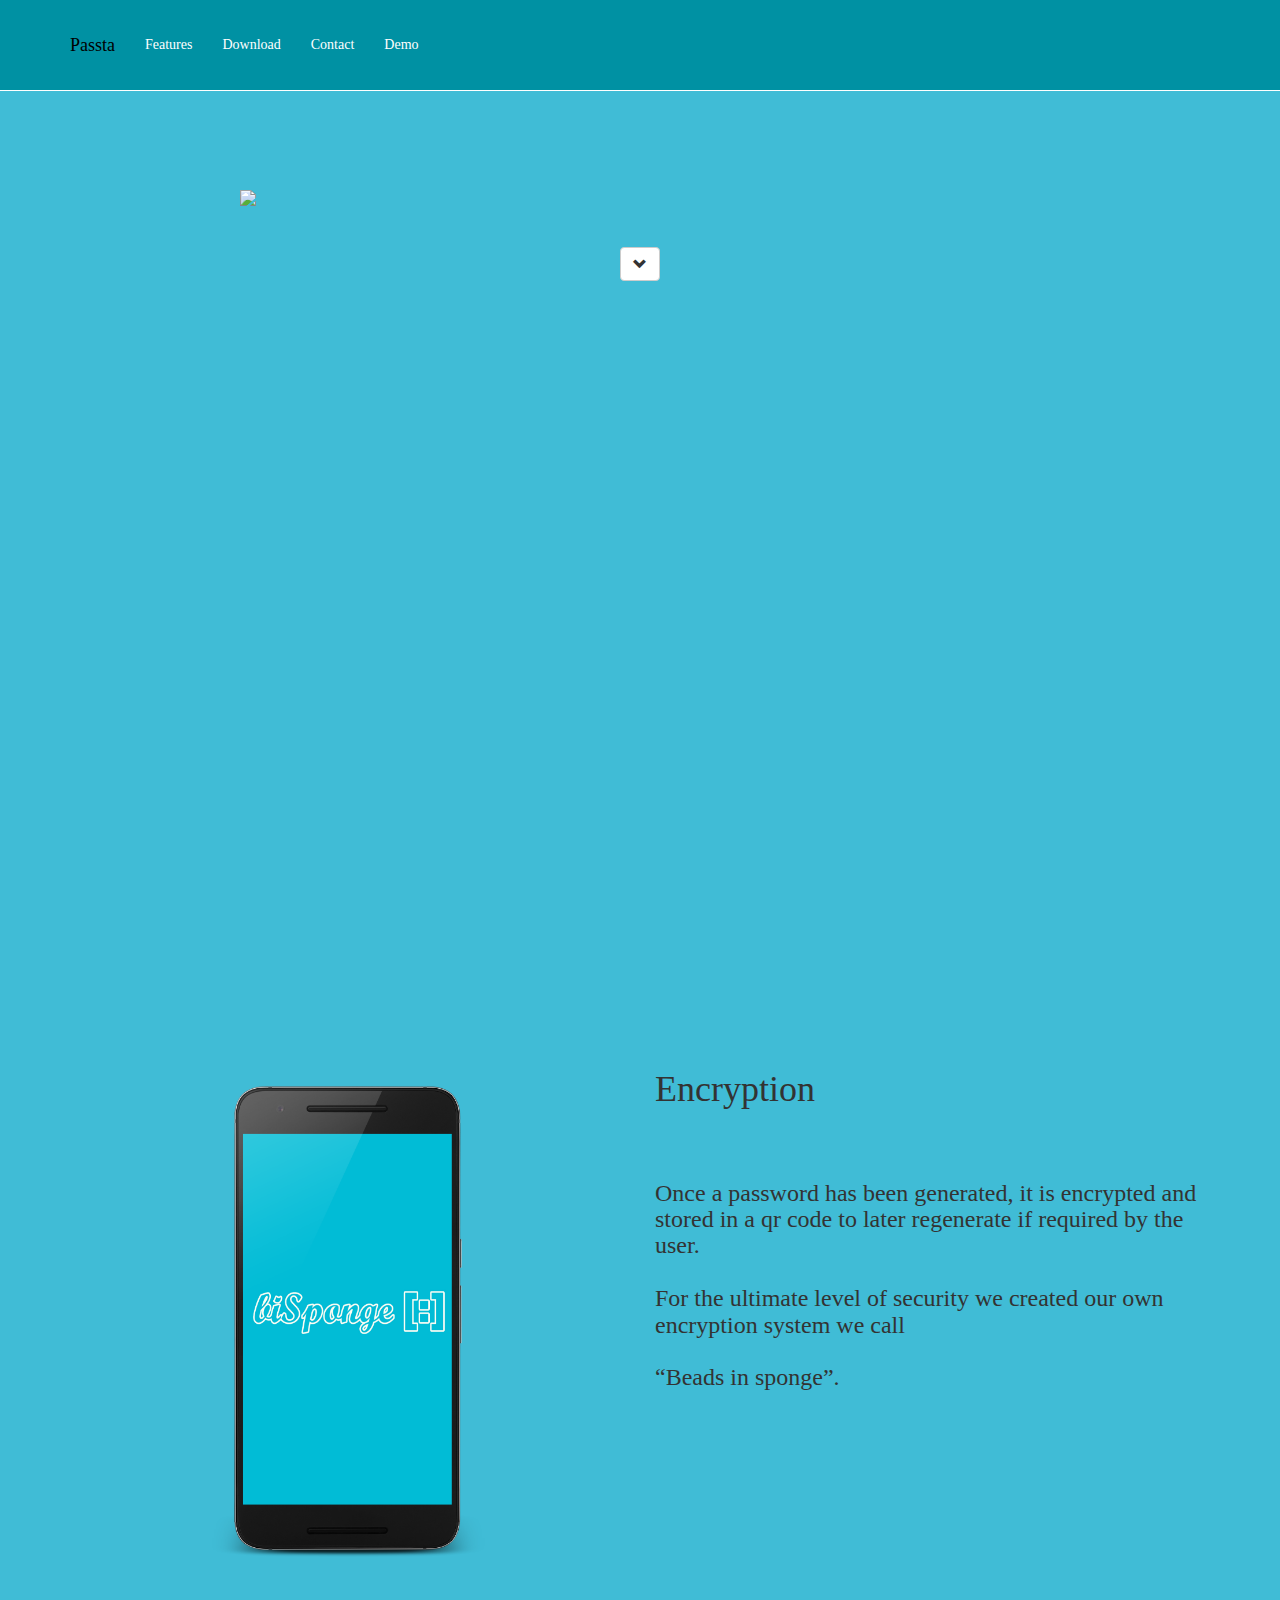
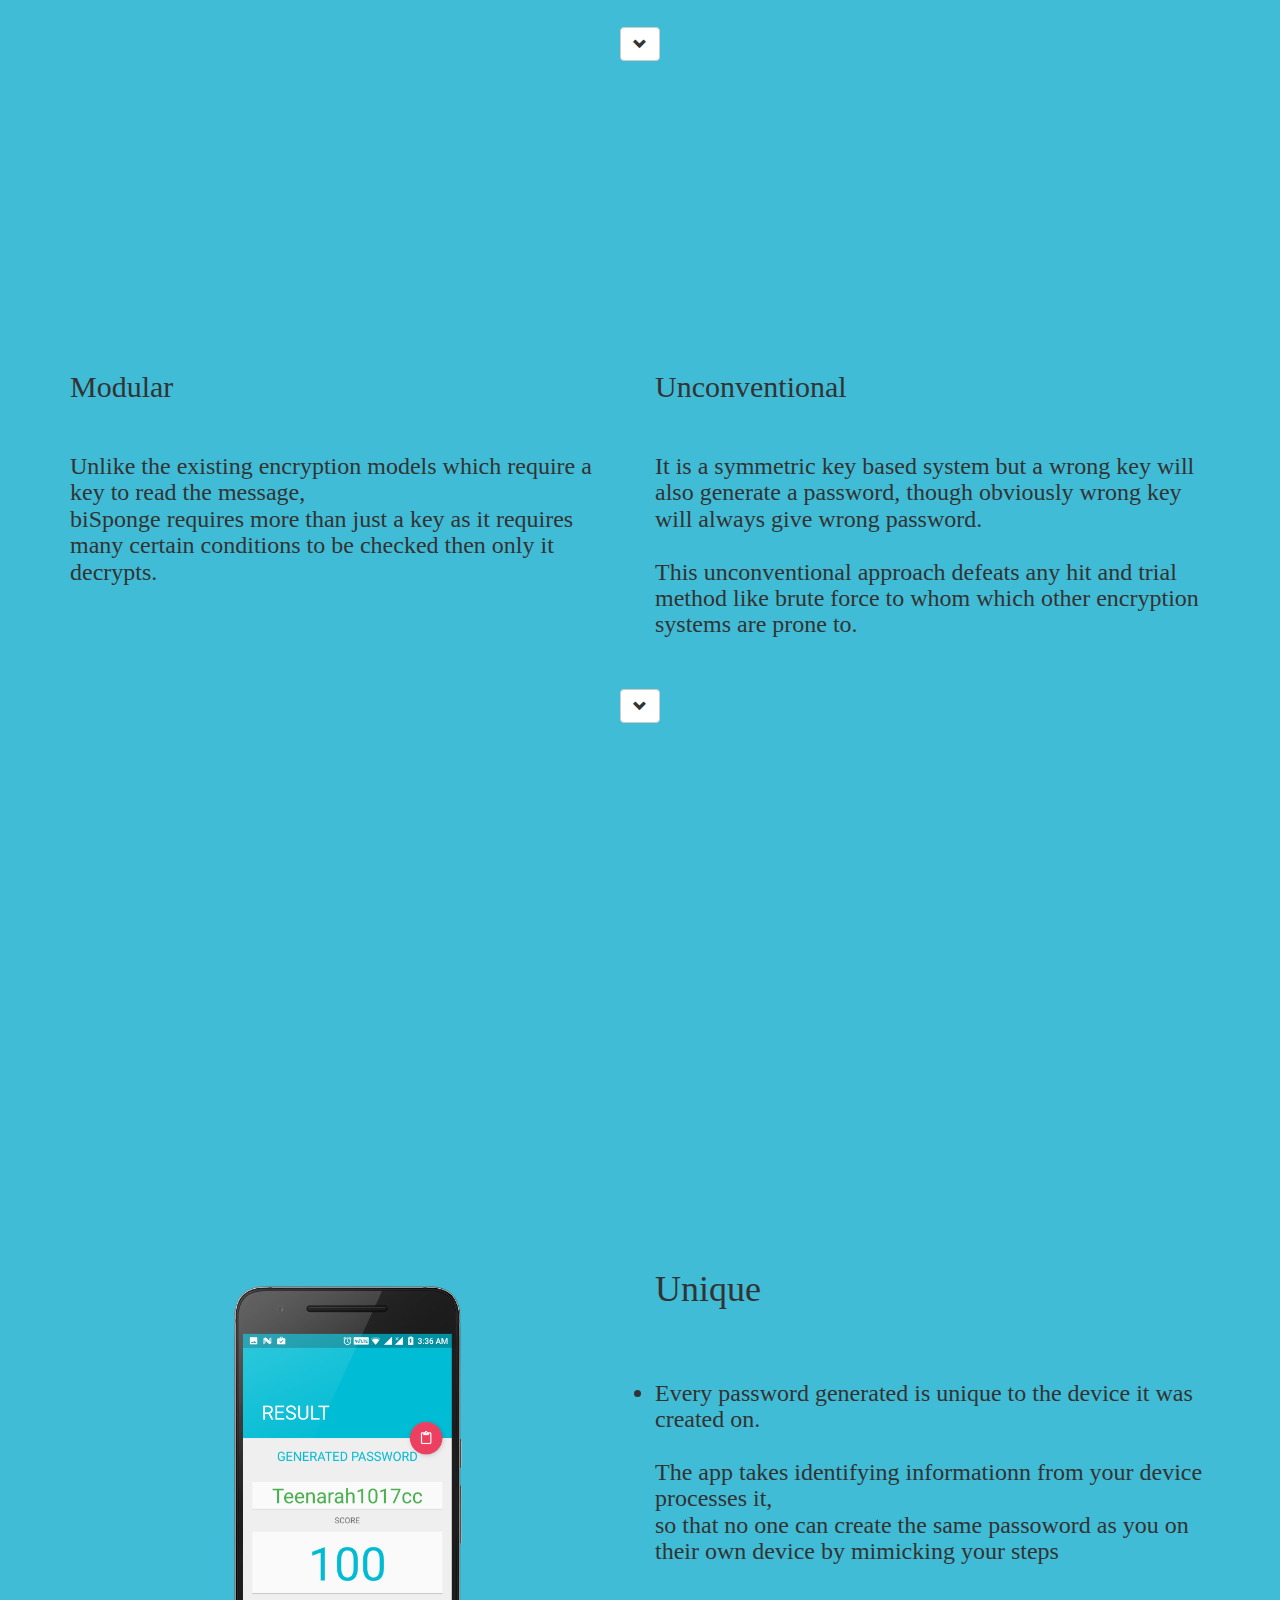
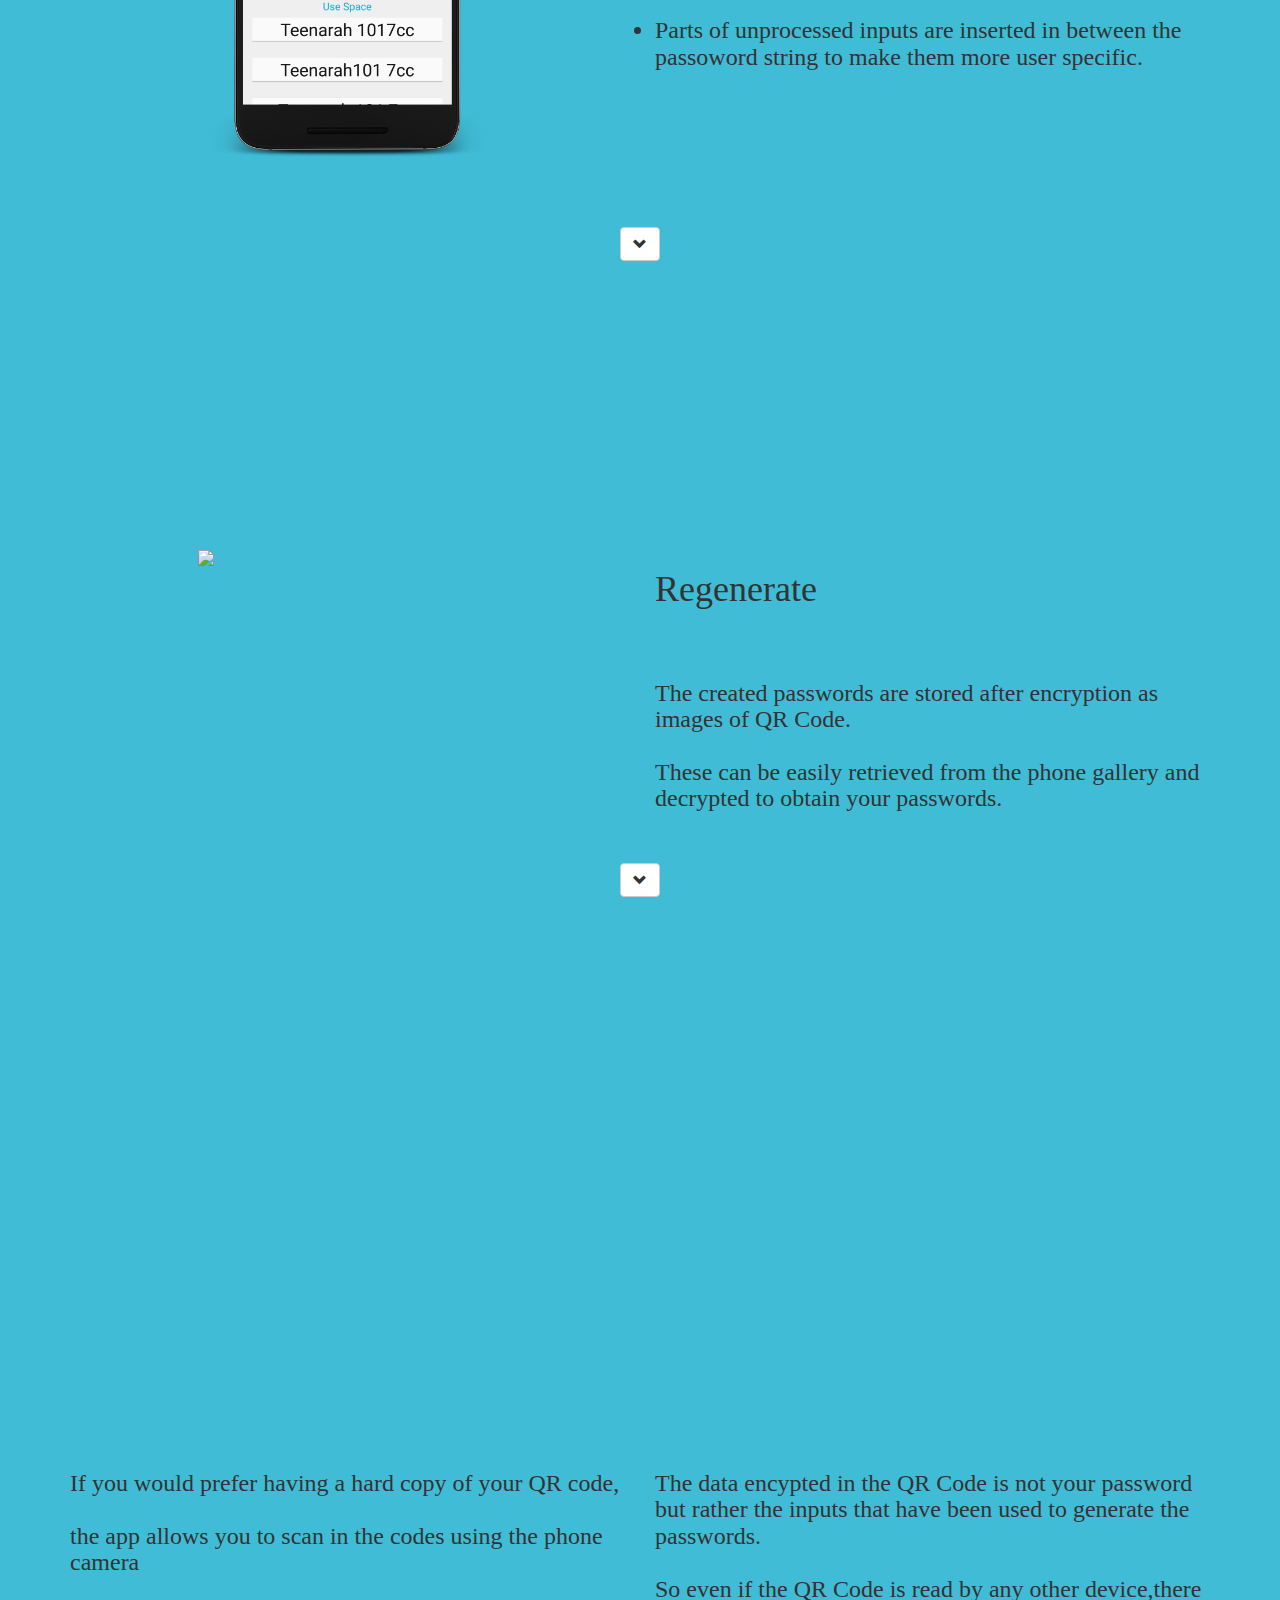
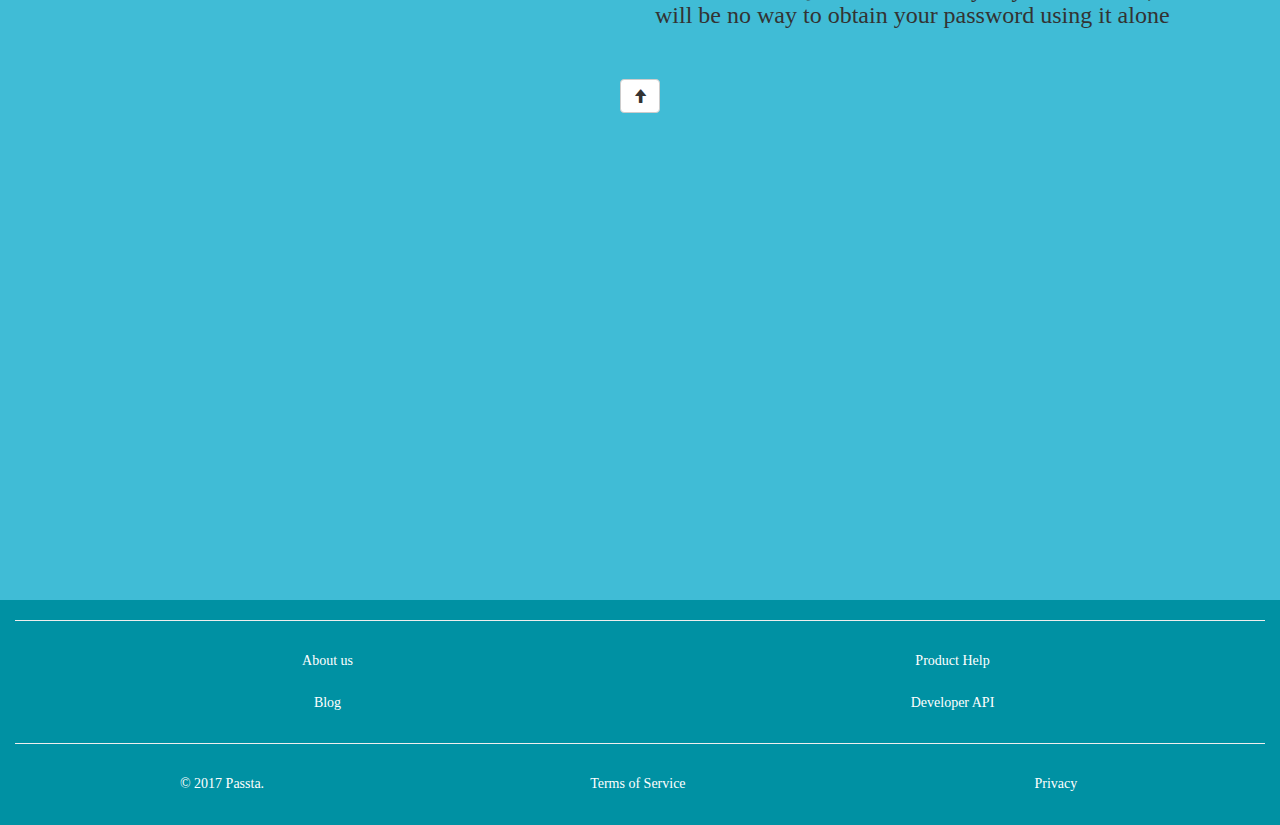
==== index.html @ 46859fb8 "Update index.html" ====
<!DOCTYPE html>
<html lang="en">

<head>

    <meta charset="utf-8">
    <meta http-equiv="X-UA-Compatible" content="IE=edge">
    <meta name="viewport" content="width=device-width, initial-scale=1">
    <meta name="description" content="">
    <meta name="author" content="">

    <title>Passta - Secured Life</title>

    <!-- Bootstrap Core CSS -->
    <link href="css/bootstrap.min.css" rel="stylesheet">

    <!-- Custom CSS -->
    <link href="css/scrolling-nav.css" rel="stylesheet">

    <!-- HTML5 Shim and Respond.js IE8 support of HTML5 elements and media queries -->
    <!-- WARNING: Respond.js doesn't work if you view the page via file:// -->
    <!--[if lt IE 9]>
        <script src="https://oss.maxcdn.com/libs/html5shiv/3.7.0/html5shiv.js"></script>
        <script src="https://oss.maxcdn.com/libs/respond.js/1.4.2/respond.min.js"></script>
    <![endif]-->

</head>

<!-- The #page-top ID is part of the scrolling feature - the data-spy and data-target are part of the built-in Bootstrap scrollspy function -->

<body id="page-top" data-spy="scroll" data-target=".navbar-fixed-top">

    <!-- Navigation -->
    <nav class="navbar navbar-default navbar-fixed-top" role="navigation">
        <div class="container">
            <div class="navbar-header page-scroll">
                <button type="button" class="navbar-toggle" data-toggle="collapse" data-target=".navbar-ex1-collapse">
                    <span class="sr-only">Toggle navigation</span>
                    <span class="icon-bar"></span>
                    <span class="icon-bar"></span>
                    <span class="icon-bar"></span>
                </button>
                <a class="navbar-brand page-scroll" href="#page-top">Passta</a>
            </div>

            <!-- Collect the nav links, forms, and other content for toggling -->
            <div class="collapse navbar-collapse navbar-ex1-collapse">
                <ul class="nav navbar-nav">
                    <!-- Hidden li included to remove active class from about link when scrolled up past about section -->
                    <li class="hidden">
                        <a class="page-scroll" href="#page-top"></a>
                    </li>
			<li>
                        <a class="page-scroll" href="#services1">Features</a>
                    </li>
			<li class="hidden">
                        <a class="page-scroll" href="#services2"></a>
                    </li>
			<li class="hidden">
                        <a class="page-scroll" href="#services3"></a>
                    </li>
			<li class="hidden">
                        <a class="page-scroll" href="#services4"></a>
                    </li>
			
                    <li>
                        <a class="page-scroll" href="/download/#page1">Download</a>
                    </li>
                    
                    <li>
                        <a class="page-scroll" href="/contact">Contact</a>
                    </li>
			<li>
                            <a class="page-scroll" href="/demo">Demo</a>
                        </li>
                </ul>
            </div>
            <!-- /.navbar-collapse -->
        </div>
        <!-- /.container -->
    </nav>
	
	
	
	

    <!-- Intro Section -->
    <section id="intro" class="page1-section">
        <div class="container">
            <div class="row">
                <div class="col-lg-12">
                    <br><br>
            <img src="PassGen.github.io/passgen-Crop-trans.png" class="center-block img-responsive" width="800"/>
		    </div>
            </div>
        </div>
	    <br><br>
	    <a class="btn btn-default page-scroll glyphicon glyphicon-chevron-down" href="#services1"></a>
    </section>
	
	
	

	<section id="services1" class="page1-section">
        <div class="container">
            <div class="row">
		    <div class="col-lg-6">
			    <img src="https://PassGen.github.io/images/bisponge shadow.png" class="center-block img-responsive" width="300">
		    </div>
                <div class="col-lg-6 text-left">
			<h1>Encryption</h1>
			<br><br>
			<h3>Once a password has been generated, it is encrypted and stored in a qr code to later regenerate if required by the user.<br><br>For the ultimate level of security we created our own encryption system we call<br><br>
				“Beads in sponge”.</h3>
			</div>
		    
		</div>
	</div>
		<br><br>
		<a class="btn btn-default page-scroll glyphicon glyphicon-chevron-down" href="#services2"></a>
		</section>
	
	
	
	<section id="services2" class="page1-section">
        <div class="container">
            <div class="row">
		    <div class="col-lg-6 text-left">
		    <h2>Modular</h2>
				<br>
				<h3>Unlike the existing encryption models which require a key to read the message,<br> biSponge requires more than just a key as it requires many certain conditions to be checked then only it decrypts.</h3>
			    </div>
		    <div class="col-lg-6 text-left">
			    <h2>Unconventional</h2>
			    <br>
 <h3>It is a symmetric key based system but a wrong key will also generate a password, though obviously wrong key will always give wrong password.<br><br>This unconventional approach defeats any hit and trial method like brute force to whom which other encryption systems are prone to.</h3>
		    
		    </div>
				
		</div>
	</div>
		<br><br>
		<a class="btn btn-default page-scroll glyphicon glyphicon-chevron-down" href="#services3"></a>
		</section>

    
	

    <!-- Services Section -->
    <section id="services3" class="page1-section">
        <div class="container">
            <div class="row">
                <div class="col-lg-12">
			<div class="row">
				<div class="col-lg-6">
			    <img src="https://PassGen.github.io/images/password test shadow.png" class="center-block img-responsive" width="300">
		    </div>
		    <div class="col-lg-6 text-left">
			    <h1>Unique</h1>
			    <br><br>
			    <h3>
				    <li>Every password generated is unique to the device it was created on.<br><br>The app takes identifying informationn from your device processes it,<br>so that no one can create the same passoword as you on their own device by mimicking your steps</li>
				    <br><br>
<li>Parts of unprocessed inputs are inserted in between the passoword string to make them more user specific.</li>
				   
				    <!-- <br><br>

				    <li>All passwords are procedurally generated, and are unique for each device.</li>
				<br><br>
				    <li>The same app on two different devices won’t generate the same password with the same set of inputs.</li>-->
			    </h3>
			</div>
				
			</div>
		    </div>
		</div>
        </div>
	    <br><br>
	    <a class="btn btn-default page-scroll glyphicon glyphicon-chevron-down" href="#services4"></a>
    </section>

	
<section id="services4" class="page1-section">
        <div class="container">
            <div class="row">
                <div class="col-lg-6">
			<img src="https://PassGen.github.io/images/QR code shadow.png" class="center-block img-responsive" width="300">
		    </div>
		    <div class="col-lg-6 text-left">
			    <h1>Regenerate</h1>
				<br><br>	
			    <h3>The created passwords are stored after encryption as images of QR Code.<br><br>These can be easily retrieved from the phone gallery and decrypted to obtain your passwords.</h3>
		    </div>
		    </div>
	</div>
	<br><br>
	<a class="btn btn-default page-scroll glyphicon glyphicon-chevron-down" href="#services5"></a>
	
		</section>
	
	
	<section id="services5" class="page1-section">
        <div class="container">
            <div class="row">
		    
		    <div class="col-lg-6 text-left">
			    <h3>
				    If you would prefer having a hard copy of your QR code,<br><br>the app allows you to scan in the codes using the phone camera   
			    </h3>
			</div>
		    <div class="col-lg-6 text-left">
			    <h3>The data encypted in the QR Code is not your password but rather the inputs that have been used to generate the passwords.
						<br><br>So even if the QR Code is read by any other device,there will be no way to obtain your password using it alone</h3>
		    </div>
		    </div>
	</div>
	<br><br>
	<a class="btn btn-default page-scroll glyphicon glyphicon-arrow-up" href="#page-top"></a>
	</section>
	
	
	<!-- About Section -->
  <!-- <section id="about" class="about-section">
        <div class="container">
            <div class="row">
               <div class="col-sm-6">
		       
                    <h1>Try it</h1>
			 <img src="https://passGen.github.io/passgen mobile.jpg" class="center-block img-responsive" width="159" height="250" />
                  
			
			<a onclick="window.open('https://play.google.com')"> <img src="https://PassGen.github.io/play button.jpg"> 
			</a>
		       </div>
		    <div class="col-sm-6">
			<h2>How to use</h2>
Just install the application on your Android device, and follow the instructions in the tutorials closely.<br>It involves entering some of your basic personal data, namely full name and/or date of birth and just in a few steps the password will be ready. 
		    
                </div>
            </div>
		<a class="btn btn-default page-scroll glyphicon glyphicon-chevron-down" href="#services"></a>
        </div>
    </section> -->
	
    <!-- Contact Section -->
    <!--  <section id="contact" class="contact-section">
        <div class="container">
            <div class="row">
                <div class="col-sm-12">
                    <h1>Contact us</h1>
                   
                    <button   type="button" class="btn btn-default" onclick="window.open('https://www.facebook.com/passtaapp')"> <img src="http://i.stack.imgur.com/e2S63.png" width="" /> </button>
	<button   type="button" class="btn btn-default" onclick="window.open('mailto:passta.msi@gmail.com')"> <img src="https://pbs.twimg.com/profile_images/540202282982199297/Cerqh45i_400x400.png" width="53" /> </button>
<br><br><br>passta.msi@gmail.com
			<form>
    <div class="form-group">
	    
	    <label for="Heading">Report Bugs</label>
	    <br>
	    <input type="email" class="form-control" id="inputEmail" placeholder="Email">
      <br>
      <textarea class="form-control" rows="8" id="comment"placeholder="Details about occurring problem"></textarea>
    </div>
<button type="submit" class="btn btn-primary">Submit</button>
  </form>
			<a class="btn btn-default page-scroll glyphicon glyphicon-chevron-down" href="#demo"></a>
</div>
                   
                </div>
            
        </div>
    </section> -->
	
	
	
	<div class="container-fluid text-center footer">
    <hr />
  <div class="row">
    <div class="col-lg-12">
      <div class="col-md-6">
        <ul class="nav nav-pills nav-stacked">
          <li><a href="https://passgen.github.io/contact/">About us</a></li>
          <li><a href="#">Blog</a></li>
        </ul>
      </div>
     <!-- <div class="col-md-3">
        <ul class="nav nav-pills nav-stacked">
          <li><a href="#">Product for iOS</a></li>
          <li><a href="#">Product for Android</a></li>
        </ul>  
      </div>-->
    <!--  <div class="col-md-3">
        <ul class="nav nav-pills nav-stacked">
          <li><a href="#">Web analytics</a></li>  
          <li><a href="#">Presentations</a></li>          
        </ul> 
      </div> -->
      <div class="col-md-6">
        <ul class="nav nav-pills nav-stacked">
          <li><a href="#">Product Help</a></li>
          <li><a href="#">Developer API</a></li>
        </ul>
      </div>  
    </div>
  </div>
  <hr>
    <div class="row">
        <div class="col-lg-12">
            <ul class="nav nav-pills nav-justified">
                <li><a href="/">© 2017 Passta.</a></li>
                <li><a href="#">Terms of Service</a></li>
                <li><a href="#">Privacy</a></li>
            </ul>
        </div>
    </div>
</div>

    <!-- jQuery -->
    <script src="js/jquery.js"></script>

    <!-- Bootstrap Core JavaScript -->
    <script src="js/bootstrap.min.js"></script>

    <!-- Scrolling Nav JavaScript -->
    <script src="js/jquery.easing.min.js"></script>
    <script src="js/scrolling-nav.js"></script>

</body>

</html>
---- css/scrolling-nav.css ----
/*!
 * Start Bootstrap - Scrolling Nav (http://startbootstrap.com/)
 * Copyright 2013-2016 Start Bootstrap
 * Licensed under MIT (https://github.com/BlackrockDigital/startbootstrap/blob/gh-pages/LICENSE)
 */




body
{
    width: 100%;
    height: 100%;
    font-family: league gothic;
}

html
{
    width: 100%;
    height: 100%;
}

@media (min-width:767px)
{
    .navbar
    {
        background-color: #0091a3;
        border-color: #ffffff;
        padding: 20px 0;
        -webkit-transition: background .5s ease-in-out,padding .5s ease-in-out;
        -moz-transition: background .5s ease-in-out,padding .5s ease-in-out;
        transition: background .5s ease-in-out,padding .5s ease-in-out;
    }
    
    /* Brand Color*/
    .navbar-default .navbar-brand {
        color: #000000;}
    
    /* List Color*/
    
    .navbar-default .navbar-nav > li > a {
  color: #ffffff;
}
    
    .top-nav-collapse
    {
        padding: 0;
    }
}

/* Demo Sections - You can use these as guides or delete them - the scroller will work with any sort of height, fixed, undefined, or percentage based.
The padding is very important to make sure the scrollspy picks up the right area when scrolled to. Adjust the margin and padding of sections and children 
of those sections to manage the look and feel of the site. */

.intro-section
{
    height: 100%;
    padding-top: 150px;
    text-align: center;
    background: #40bcd6;
}

.about-section
{
    height: 100%;
    padding-top: 150px;
    text-align: center;
    background: #00bcd4;
}

.services-section
{
    height: 100%;
    padding-top: 150px;
    text-align: center;
    background: #40bcd6;
}

.contact-section
{
    height: 100%;
    padding-top: 150px;
    text-align: center;
    background: #00bcd4;
}

.demo-section
{
    height: 100%;
    padding-top: 150px;
    text-align: center;
    background: #40bcd6;
}










.page1-section
{
    height: 100%;
    padding-top: 150px;
    text-align: center;
    background: #40bcd6;
}

.page2-section
{
    height: 100%;
    padding-top: 150px;
    text-align: center;
    background: #00bcd4;
}

.page3-section
{
    height: 100%;
    padding-top: 150px;
    text-align: center;
    background: #40bcd6;
}

.page4-section
{
    height: 100%;
    padding-top: 150px;
    text-align: center;
    background: #00bcd4;
}

.page5-section
{
    height: 100%;
    padding-top: 150px;
    text-align: center;
    background: #40bcd6;
}











.card {
    padding-top: 20px;
    margin: 10px 0 20px 0;
    background-color: rgba(214, 224, 226, 0.2);
    border-top-width: 0;
    border-bottom-width: 2px;
    -webkit-border-radius: 3px;
    -moz-border-radius: 3px;
    border-radius: 3px;
    -webkit-box-shadow: none;
    -moz-box-shadow: none;
    box-shadow: none;
    -webkit-box-sizing: border-box;
    -moz-box-sizing: border-box;
    box-sizing: border-box;
}

.card .card-heading {
    padding: 0 20px;
    margin: 0;
}

.card .card-heading.simple {
    font-size: 20px;
    font-weight: 300;
    color: #777;
    border-bottom: 1px solid #e5e5e5;
}

.card .card-heading.image img {
    display: inline-block;
    width: 46px;
    height: 46px;
    margin-right: 15px;
    vertical-align: top;
    border: 0;
    -webkit-border-radius: 50%;
    -moz-border-radius: 50%;
    border-radius: 50%;
}

.card .card-heading.image .card-heading-header {
    display: inline-block;
    vertical-align: top;
}

.card .card-heading.image .card-heading-header h3 {
    margin: 0;
    font-size: 14px;
    line-height: 16px;
    color: #262626;
}

.card .card-heading.image .card-heading-header span {
    font-size: 12px;
    color: #999999;
}

.card .card-body {
    padding: 0 20px;
    margin-top: 20px;
}

.card .card-media {
    padding: 0 20px;
    margin: 0 -14px;
}

.card .card-media img {
    max-width: 100%;
    max-height: 100%;
}

.card .card-actions {
    min-height: 30px;
    padding: 0 20px 20px 20px;
    margin: 20px 0 0 0;
}

.card .card-comments {
    padding: 20px;
    margin: 0;
    background-color: #f8f8f8;
}

.card .card-comments .comments-collapse-toggle {
    padding: 0;
    margin: 0 20px 12px 20px;
}

.card .card-comments .comments-collapse-toggle a,
.card .card-comments .comments-collapse-toggle span {
    padding-right: 5px;
    overflow: hidden;
    font-size: 12px;
    color: #999;
    text-overflow: ellipsis;
    white-space: nowrap;
}

.card-comments .media-heading {
    font-size: 13px;
    font-weight: bold;
}

.card.people {
    position: relative;
    display: inline-block;
    width: 170px;
    height: 300px;
    padding-top: 0;
    margin-left: 20px;
    overflow: hidden;
    vertical-align: top;
}

.card.people:first-child {
    margin-left: 0;
}

.card.people .card-top {
    position: absolute;
    top: 0;
    left: 0;
    display: inline-block;
    width: 170px;
    height: 150px;
    background-color: #ffffff;
}

.card.people .card-top.green {
    background-color: #53a93f;
}

.card.people .card-top.blue {
    background-color: #427fed;
}

.card.people .card-info {
    position: absolute;
    top: 150px;
    display: inline-block;
    width: 100%;
    height: 101px;
    overflow: hidden;
    background: #ffffff;
    -webkit-box-sizing: border-box;
    -moz-box-sizing: border-box;
    box-sizing: border-box;
}

.card.people .card-info .title {
    display: block;
    margin: 8px 14px 0 14px;
    overflow: hidden;
    font-size: 16px;
    font-weight: bold;
    line-height: 18px;
    color: #404040;
}

.card.people .card-info .desc {
    display: block;
    margin: 8px 14px 0 14px;
    overflow: hidden;
    font-size: 12px;
    line-height: 16px;
    color: #737373;
    text-overflow: ellipsis;
}

.card.people .card-bottom {
    position: absolute;
    bottom: 0;
    left: 0;
    display: inline-block;
    width: 100%;
    padding: 10px 20px;
    line-height: 29px;
    text-align: center;
    -webkit-box-sizing: border-box;
    -moz-box-sizing: border-box;
    box-sizing: border-box;
}

.card.hovercard {
    position: relative;
    padding-top: 0;
    overflow: hidden;
    text-align: center;
    background-color: rgba(214, 224, 226, 0.2);
}

.card.hovercard .cardheader {
    background: url("http://lorempixel.com/850/280/nature/4/");
    background-size: cover;
    height: 135px;
}

.card.hovercard .avatar {
    position: relative;
    top: -50px;
    margin-bottom: -50px;
}

.card.hovercard .avatar img {
    width: 100px;
    height: 100px;
    max-width: 100px;
    max-height: 100px;
    -webkit-border-radius: 50%;
    -moz-border-radius: 50%;
    border-radius: 50%;
    border: 5px solid rgba(255,255,255,0.5);
}

.card.hovercard .info {
    padding: 4px 8px 10px;
}

.card.hovercard .info .title {
    margin-bottom: 4px;
    font-size: 24px;
    line-height: 1;
    color: #262626;
    vertical-align: middle;
}

.card.hovercard .info .desc {
    overflow: hidden;
    font-size: 12px;
    line-height: 20px;
    color: #737373;
    text-overflow: ellipsis;
}

.card.hovercard .bottom {
    padding: 0 20px;
    margin-bottom: 17px;
}

.btnn{ border-radius: 50%; width:32px; height:32px; line-height:18px;  }

.footer
{ 
    width:100%;
    height:25%;
    background-color: #0091a3;
}
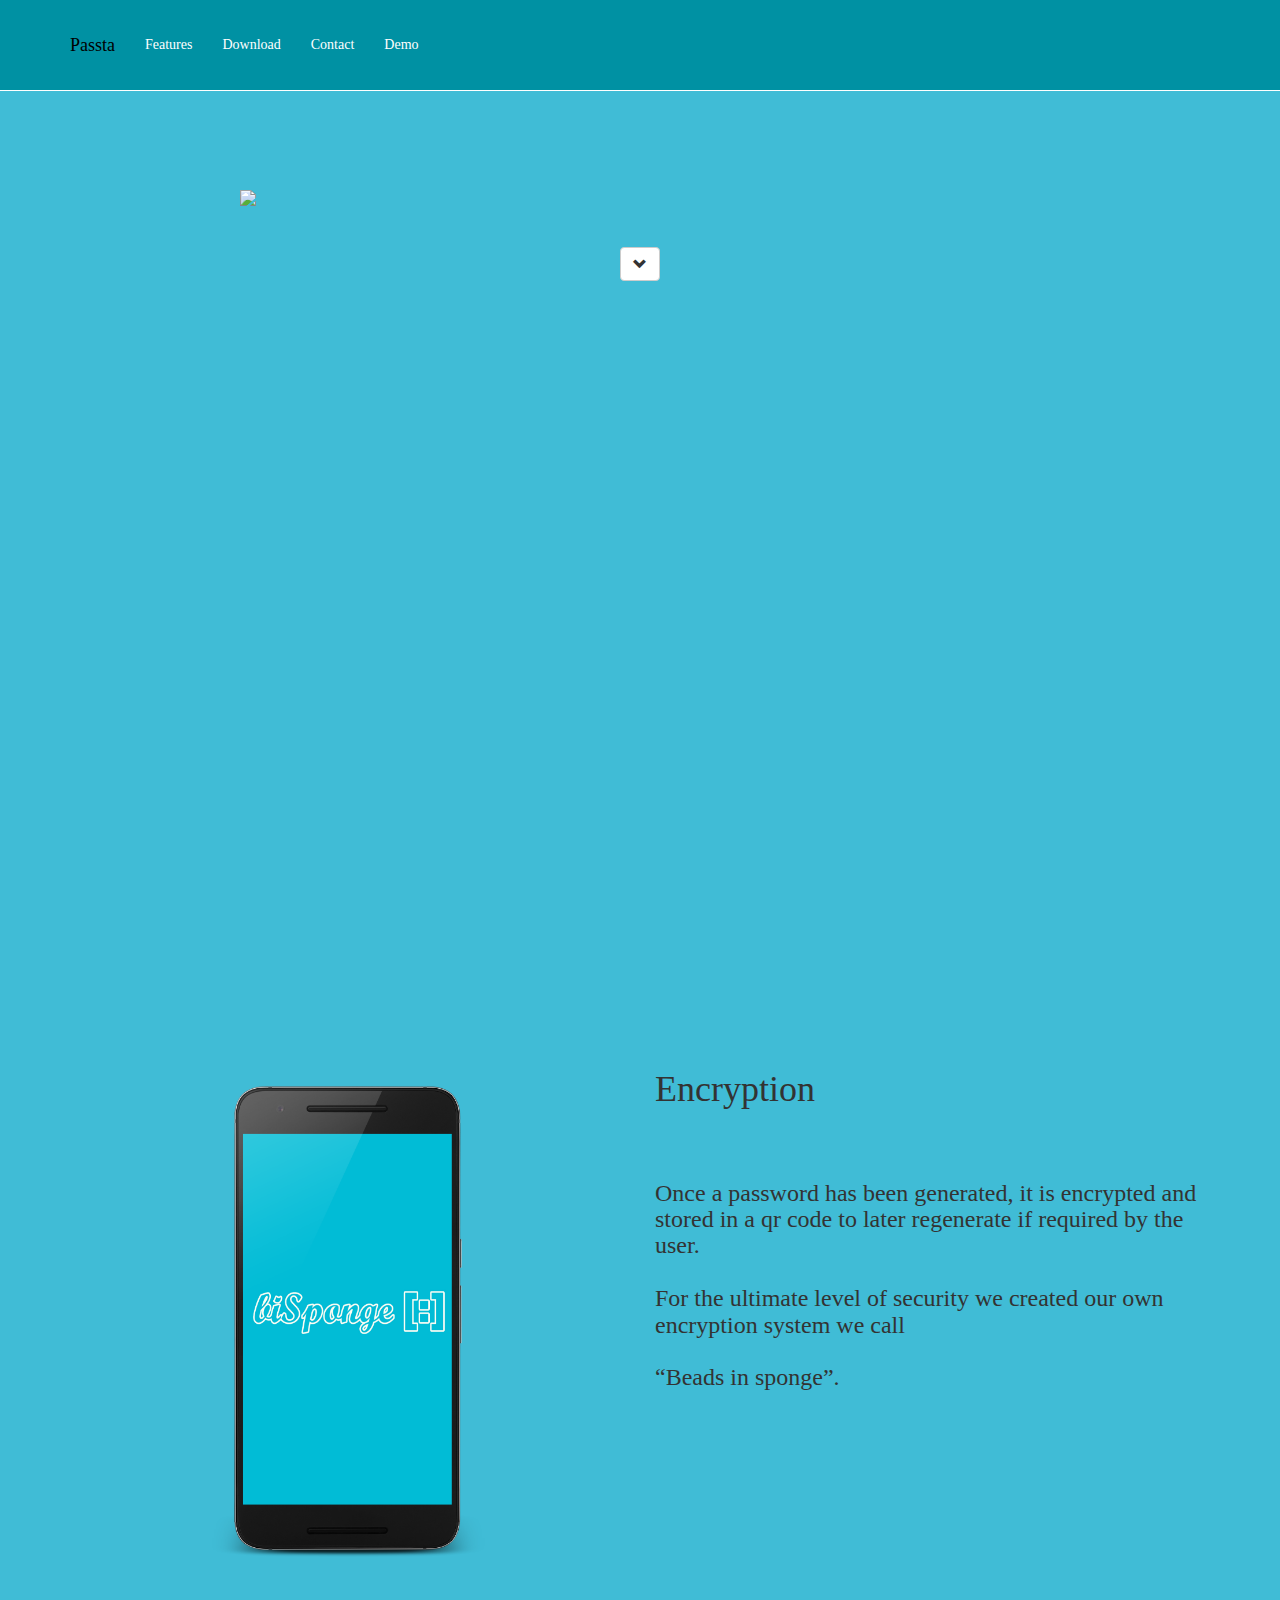
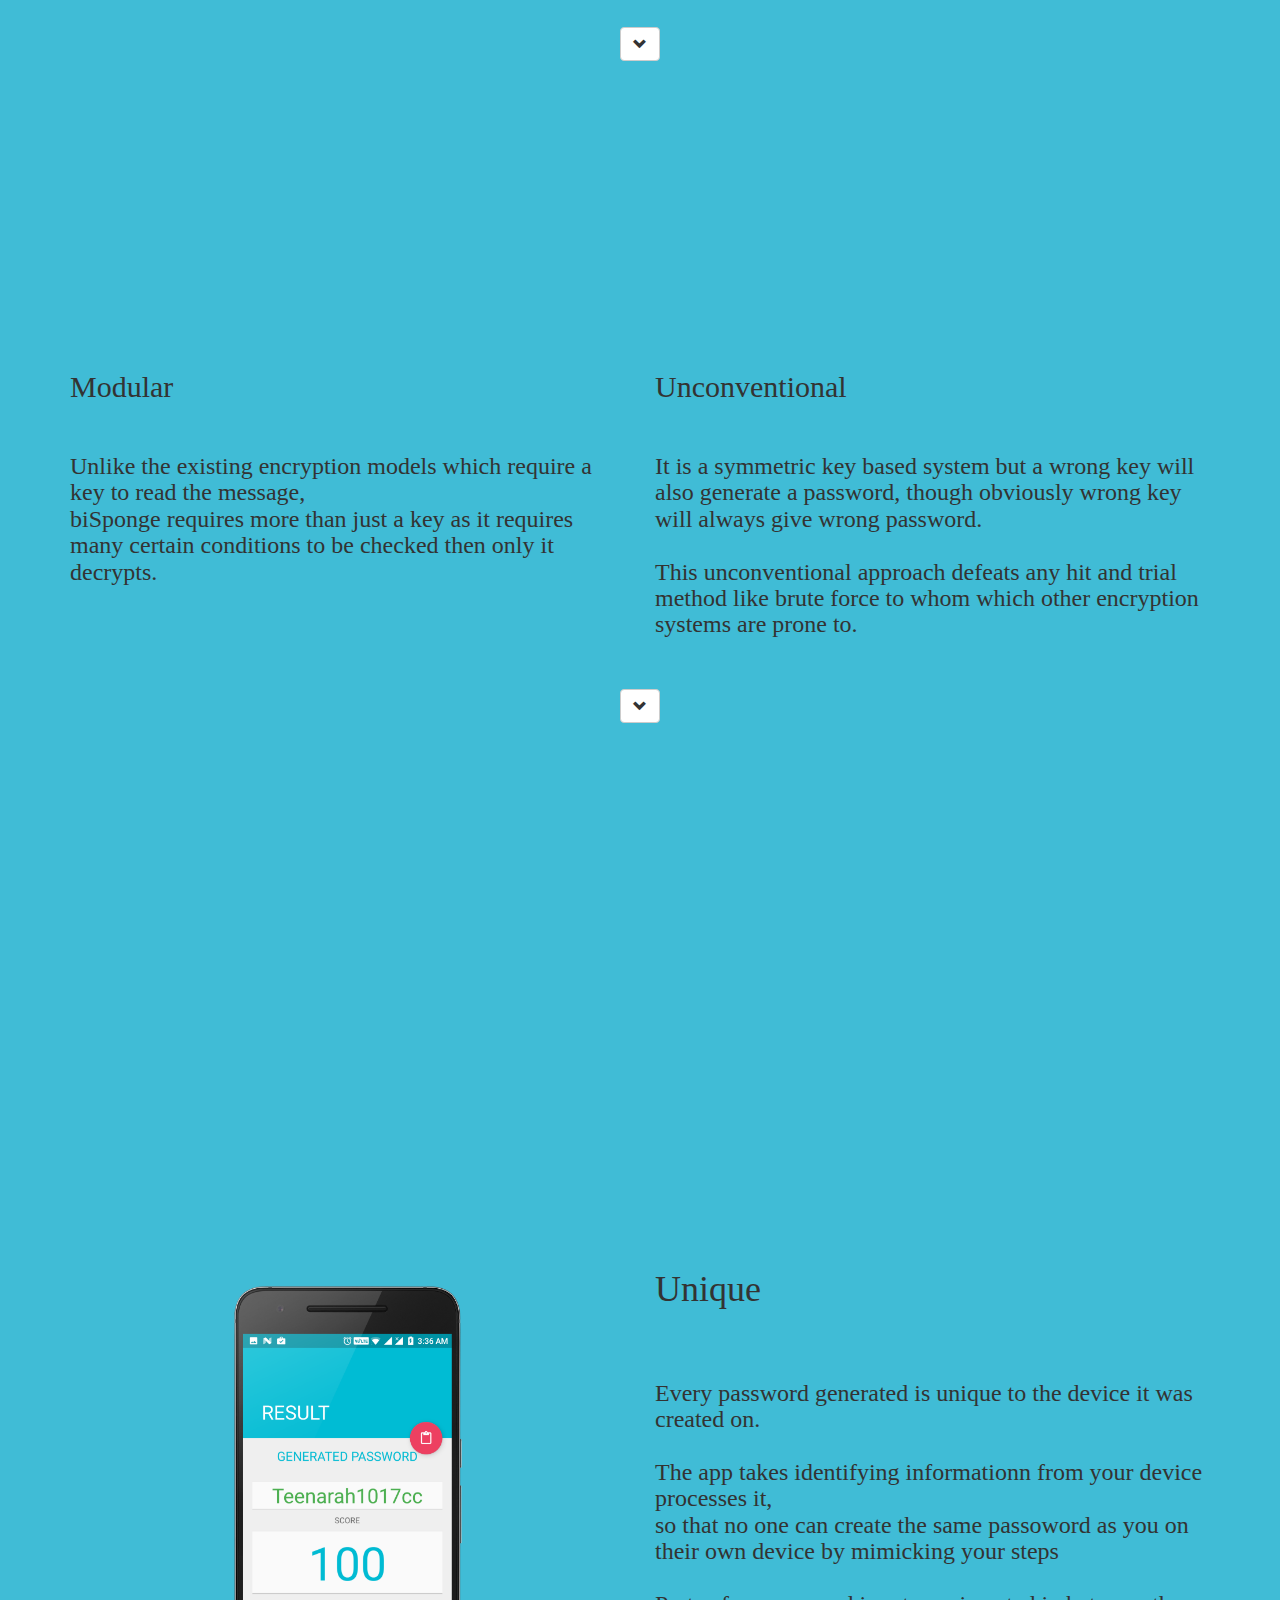
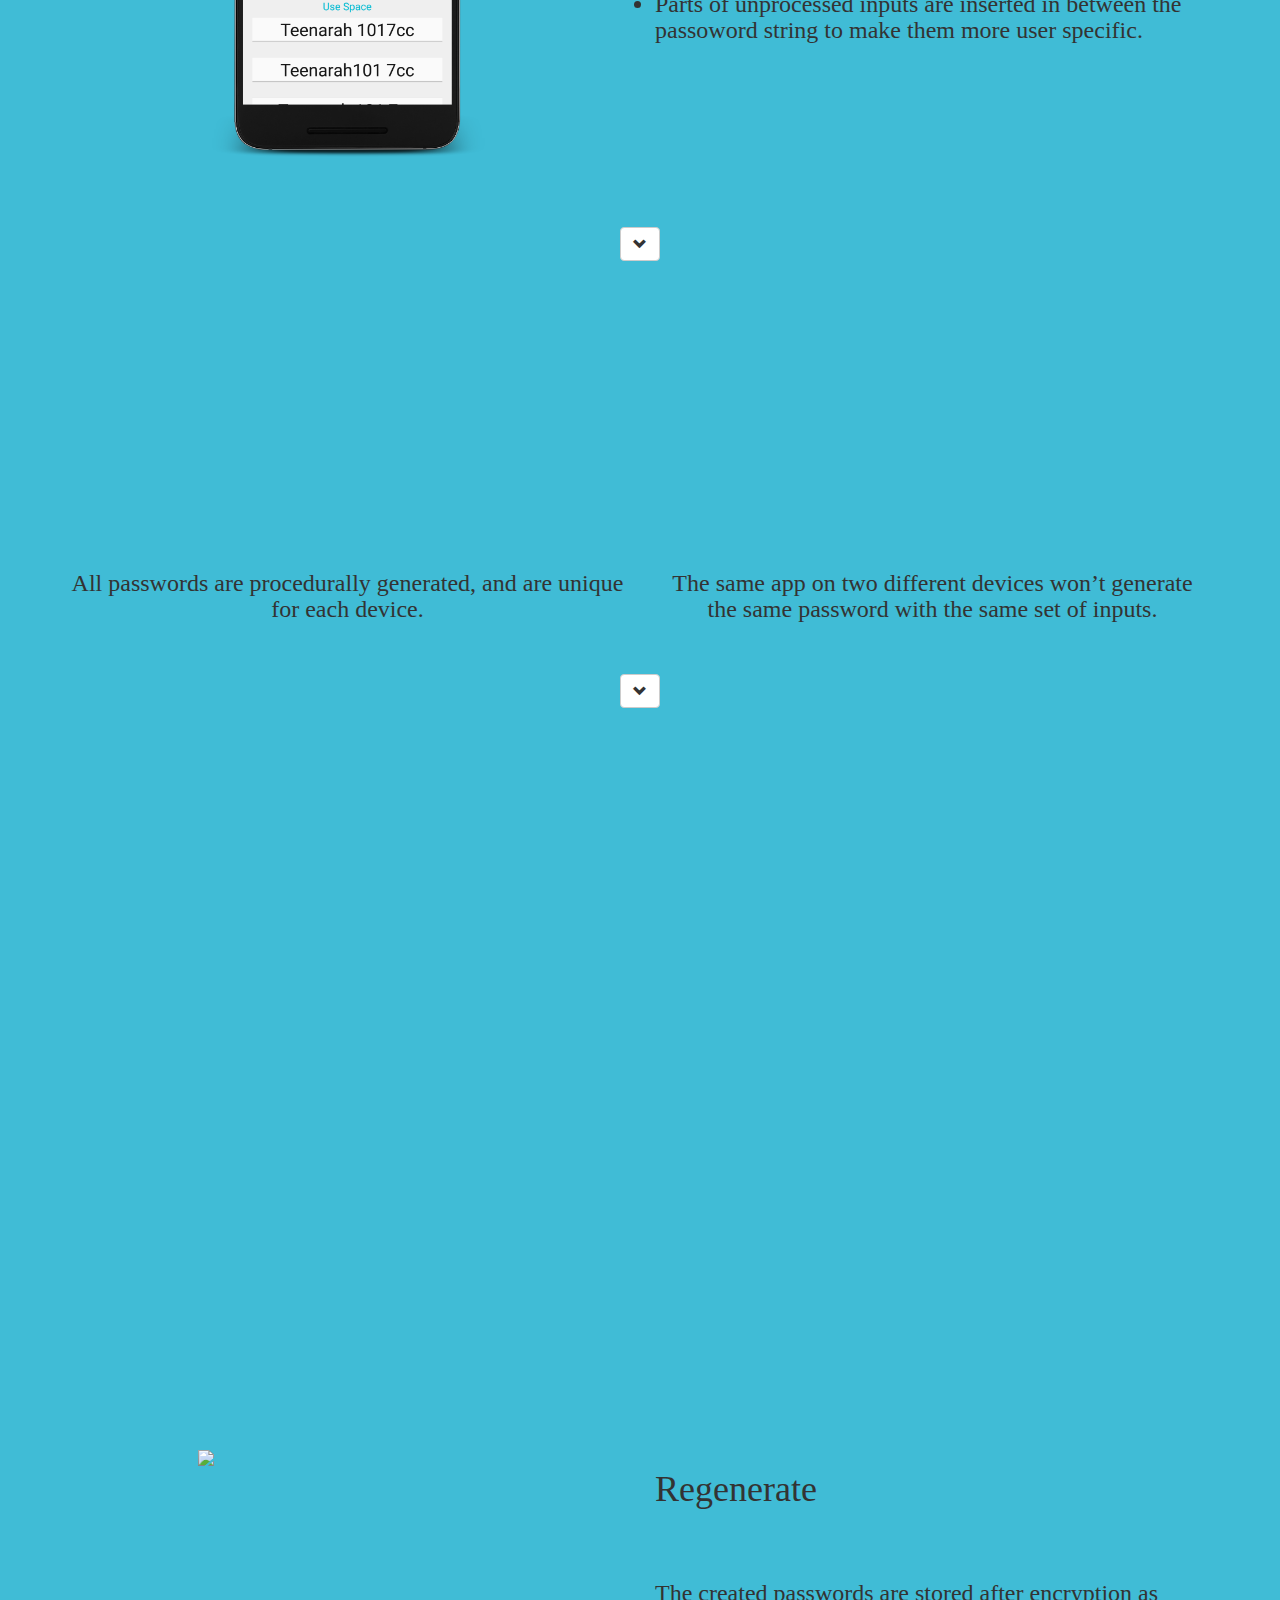
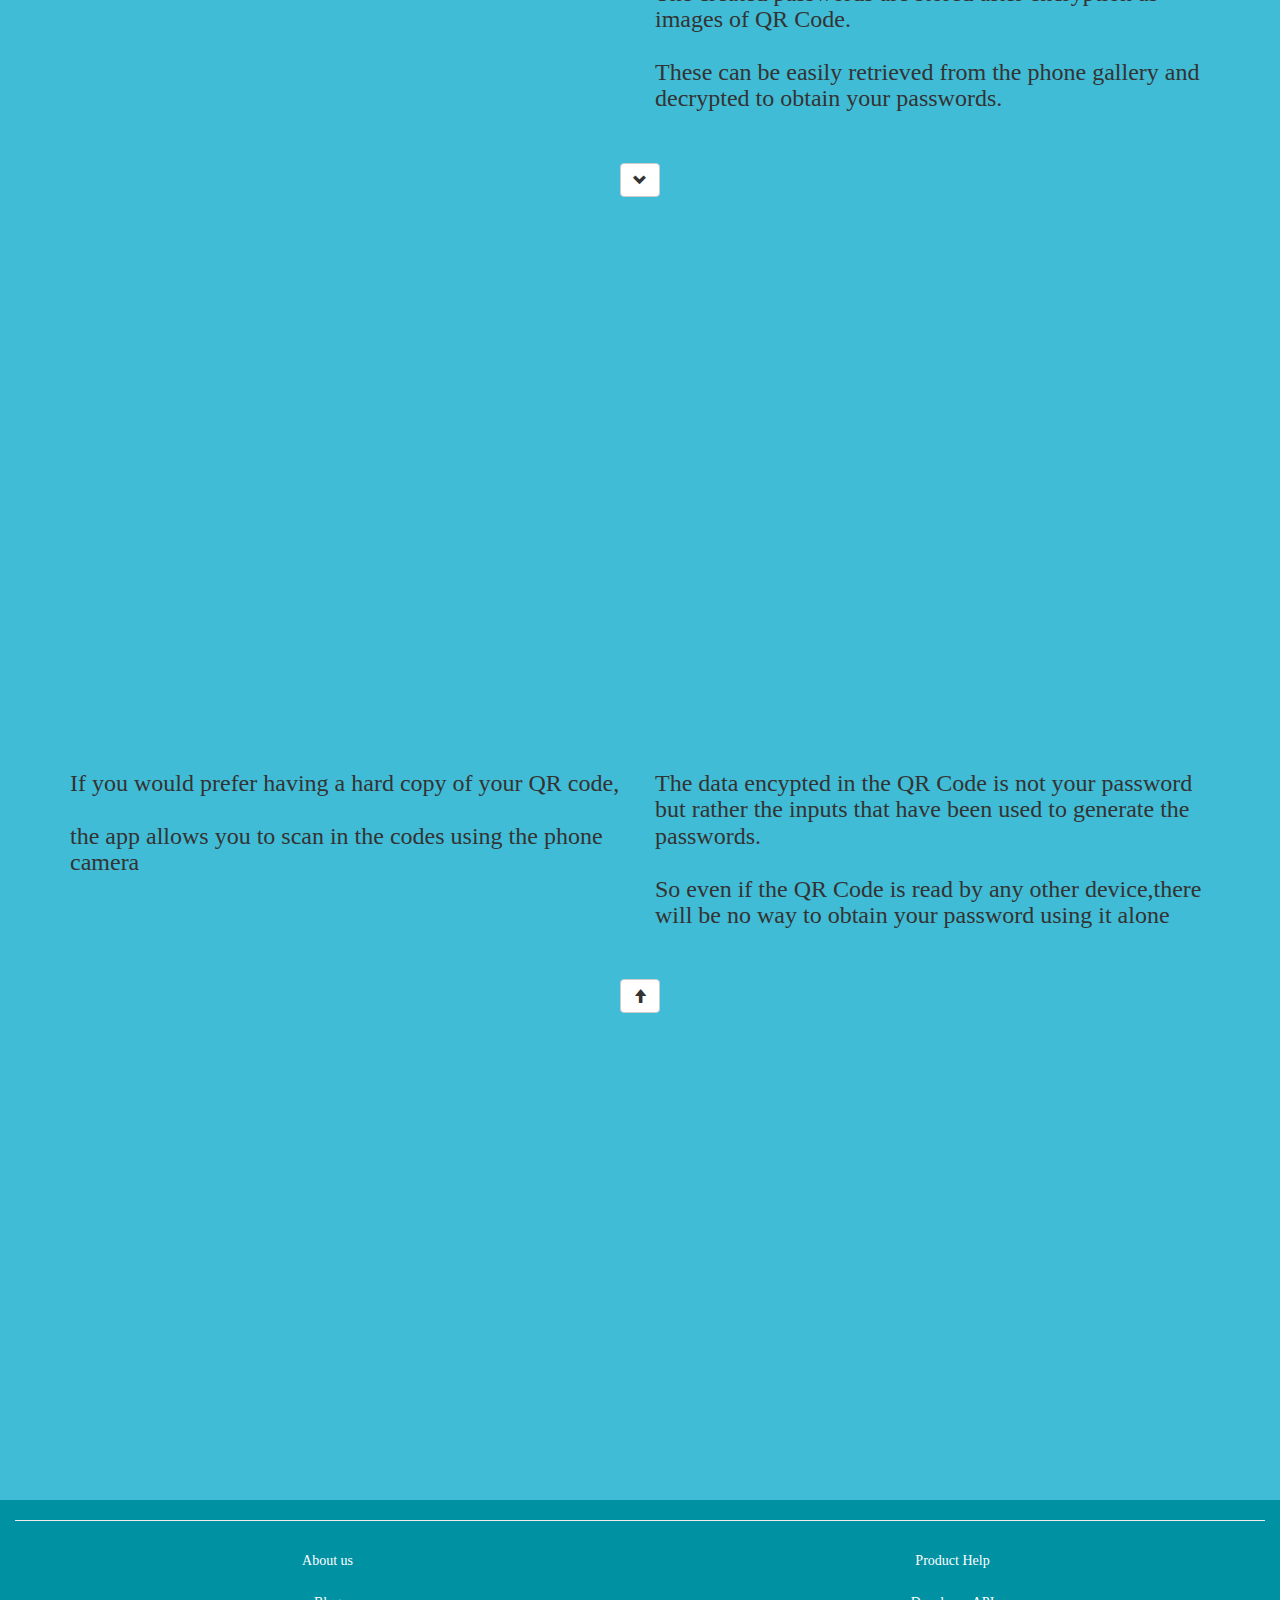
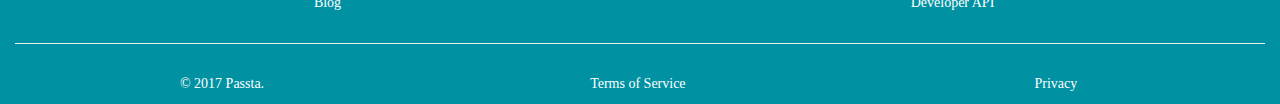
==== commit 74daebbd: "Update index.html" ====
--- a/index.html
+++ b/index.html
@@ -150,37 +150,47 @@
     <section id="services3" class="page1-section">
         <div class="container">
             <div class="row">
-                <div class="col-lg-12">
-			<div class="row">
-				<div class="col-lg-6">
+                <div class="col-lg-6">
 			    <img src="https://PassGen.github.io/images/password test shadow.png" class="center-block img-responsive" width="300">
 		    </div>
 		    <div class="col-lg-6 text-left">
 			    <h1>Unique</h1>
 			    <br><br>
 			    <h3>
-				    <li>Every password generated is unique to the device it was created on.<br><br>The app takes identifying informationn from your device processes it,<br>so that no one can create the same passoword as you on their own device by mimicking your steps</li>
+				    Every password generated is unique to the device it was created on.<br><br>The app takes identifying informationn from your device processes it,<br>so that no one can create the same passoword as you on their own device by mimicking your steps
 				    <br><br>
 <li>Parts of unprocessed inputs are inserted in between the passoword string to make them more user specific.</li>
-				   
-				    <!-- <br><br>
-
-				    <li>All passwords are procedurally generated, and are unique for each device.</li>
-				<br><br>
-				    <li>The same app on two different devices won’t generate the same password with the same set of inputs.</li>-->
 			    </h3>
 			</div>
 				
 			</div>
 		    </div>
-		</div>
-        </div>
 	    <br><br>
 	    <a class="btn btn-default page-scroll glyphicon glyphicon-chevron-down" href="#services4"></a>
     </section>
-
-	
-<section id="services4" class="page1-section">
+	
+	
+	
+	
+	
+	<section id="services4" class="page1-section">
+        <div class="container">
+            <div class="row">
+                <div class="col-lg-6">
+			<h3>All passwords are procedurally generated, and are unique for each device.</h3>
+		    </div>
+		    <div class="col-lg-6">
+			    <h3>The same app on two different devices won’t generate the same password with the same set of inputs.</h3>
+		    </div>
+		</div>
+		</div>
+		<br><br>
+		<a class="btn btn-default page-scroll glyphicon glyphicon-chevron-down" href="#services5"></a>
+	</section>
+		
+
+	
+<section id="services5" class="page1-section">
         <div class="container">
             <div class="row">
                 <div class="col-lg-6">
@@ -194,12 +204,12 @@
 		    </div>
 	</div>
 	<br><br>
-	<a class="btn btn-default page-scroll glyphicon glyphicon-chevron-down" href="#services5"></a>
+	<a class="btn btn-default page-scroll glyphicon glyphicon-chevron-down" href="#services6"></a>
 	
 		</section>
 	
 	
-	<section id="services5" class="page1-section">
+	<section id="services6" class="page1-section">
         <div class="container">
             <div class="row">
 		    
--- a/css/scrolling-nav.css
+++ b/css/scrolling-nav.css
@@ -398,7 +398,5 @@
 
 .footer
 { 
-    width:100%;
-    height:25%;
     background-color: #0091a3;
 }
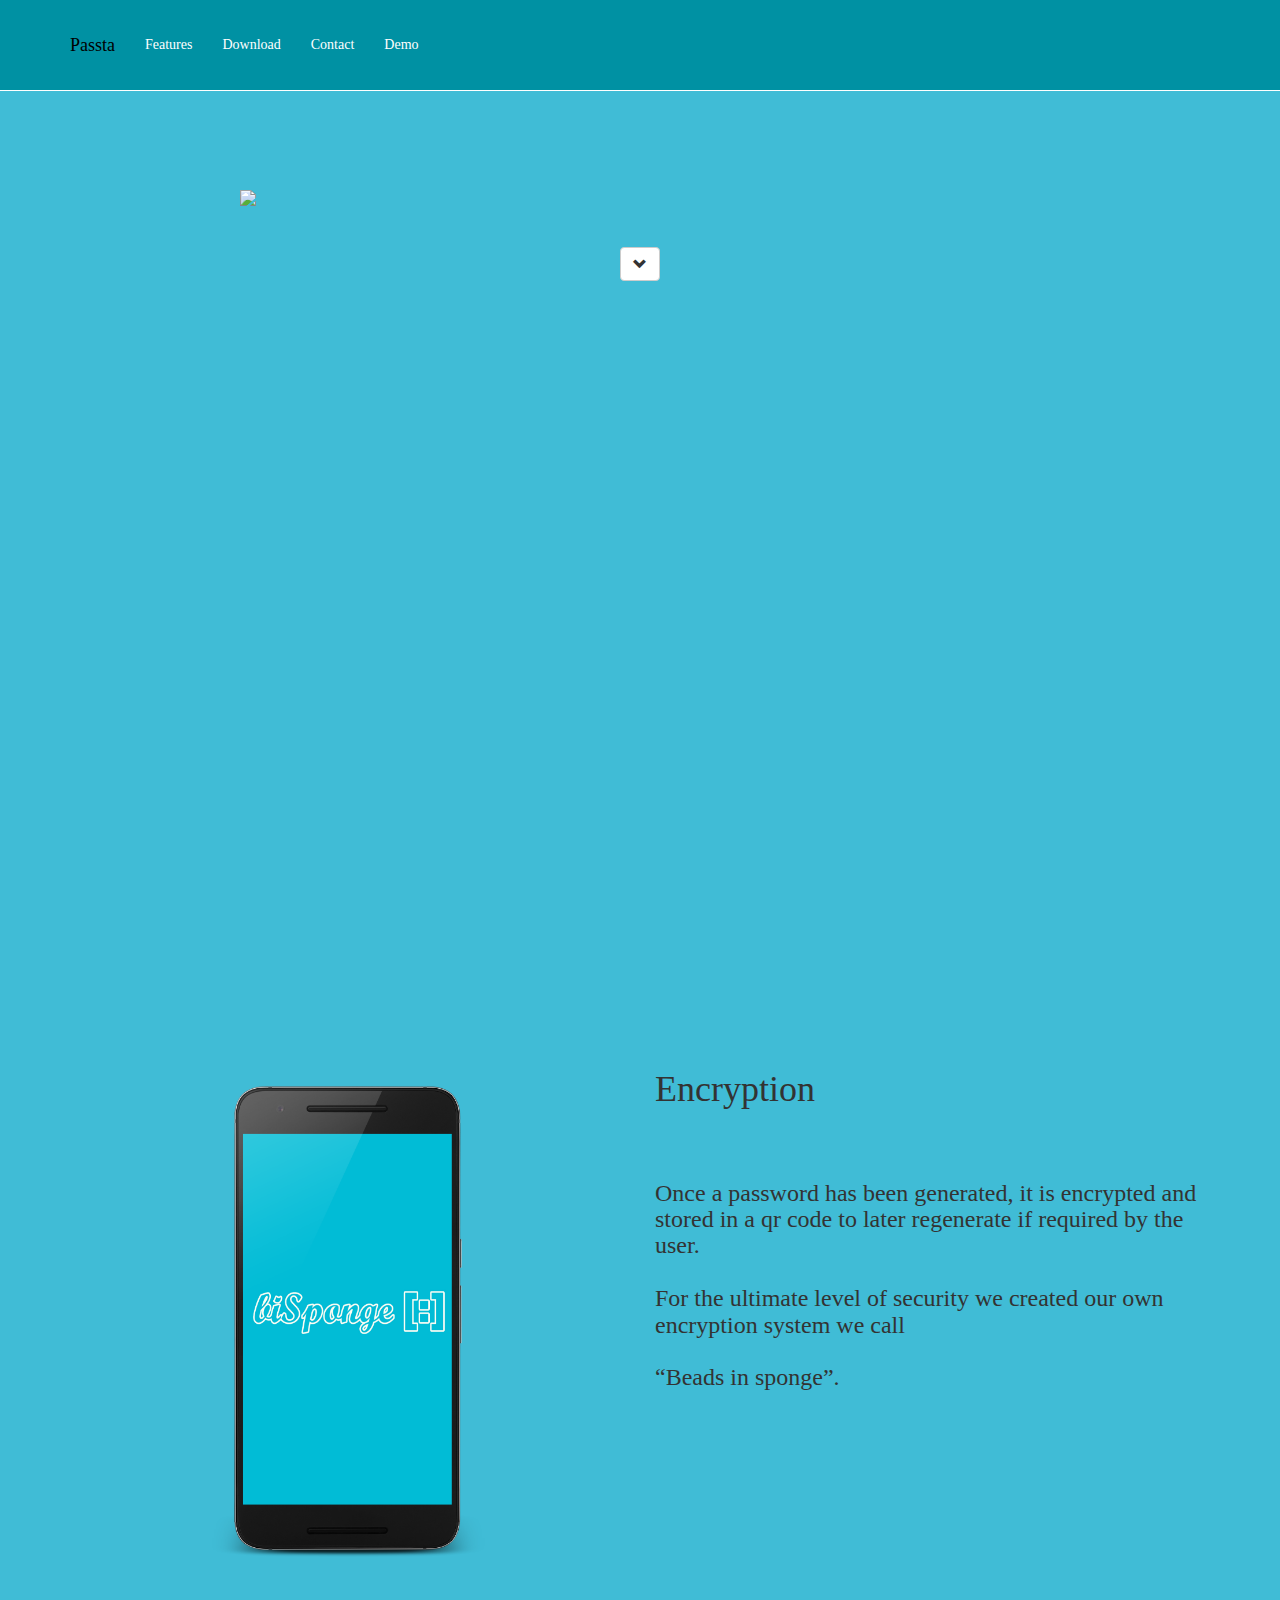
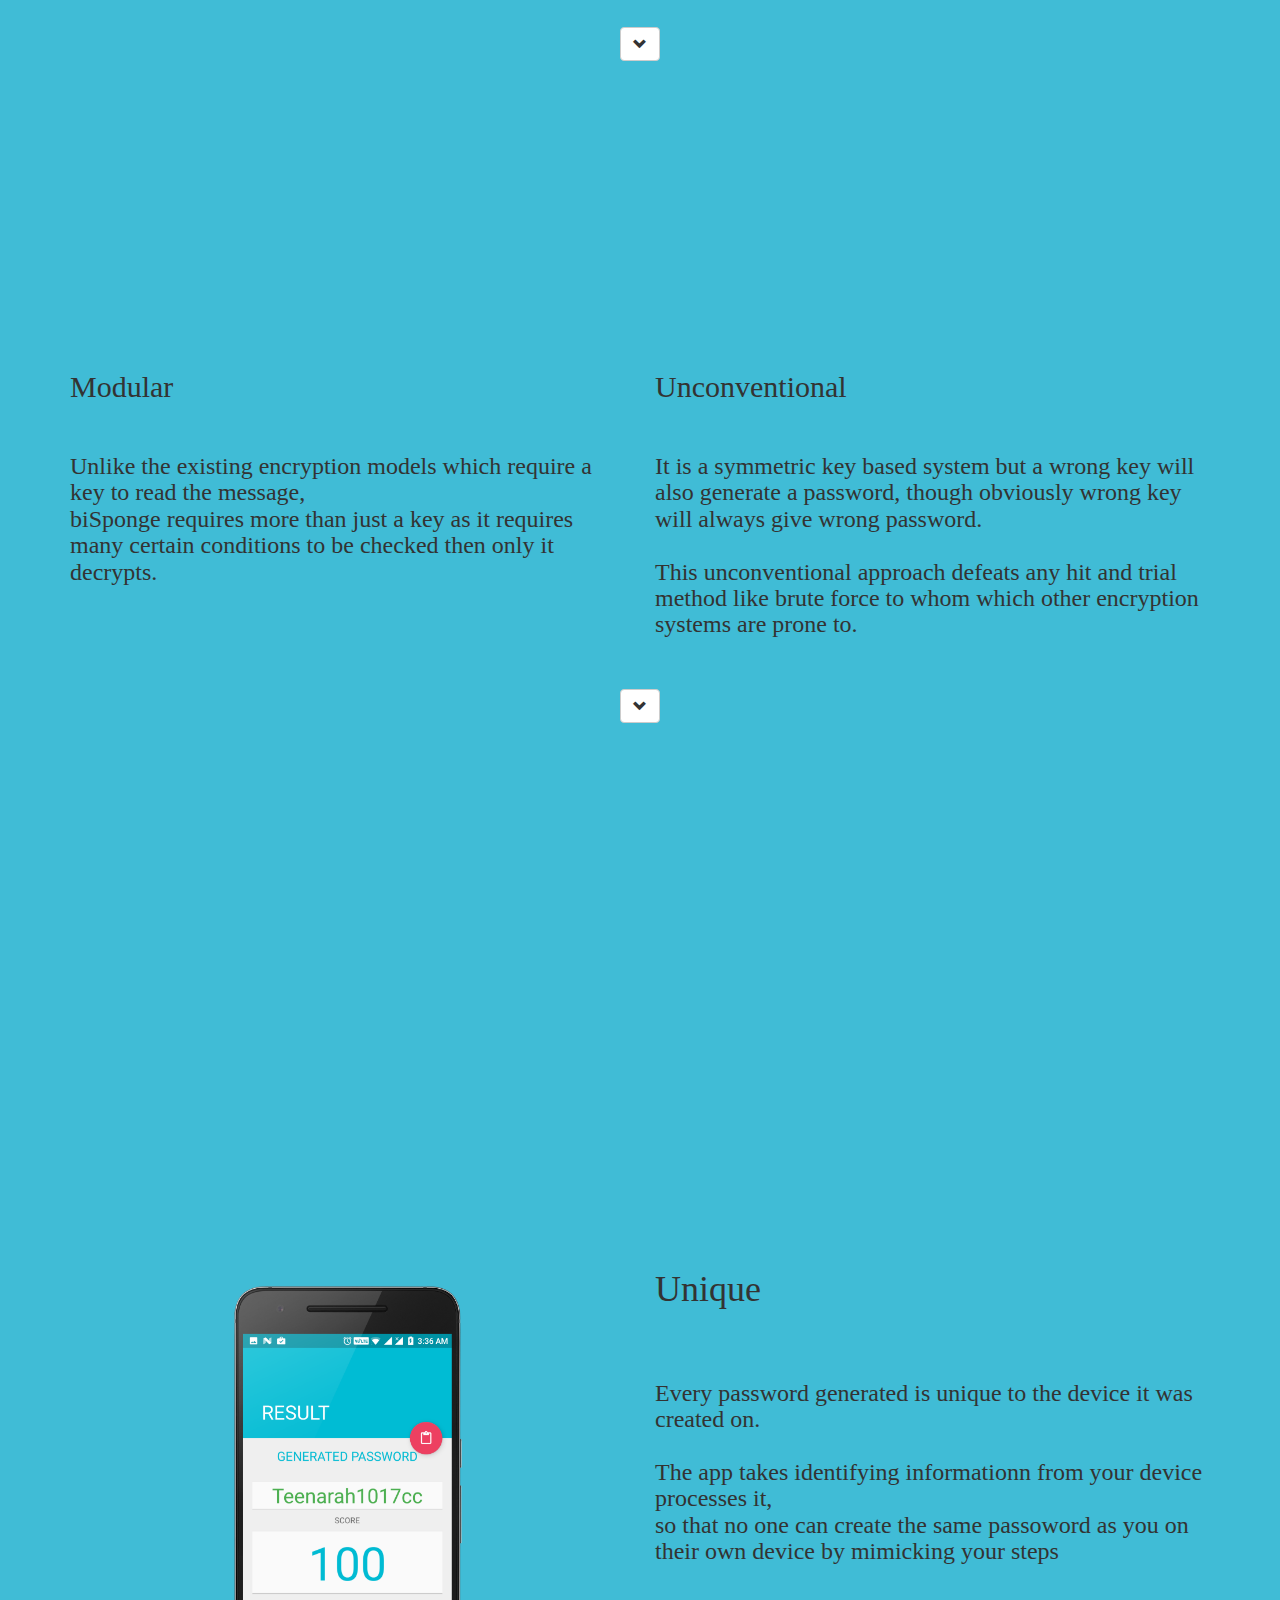
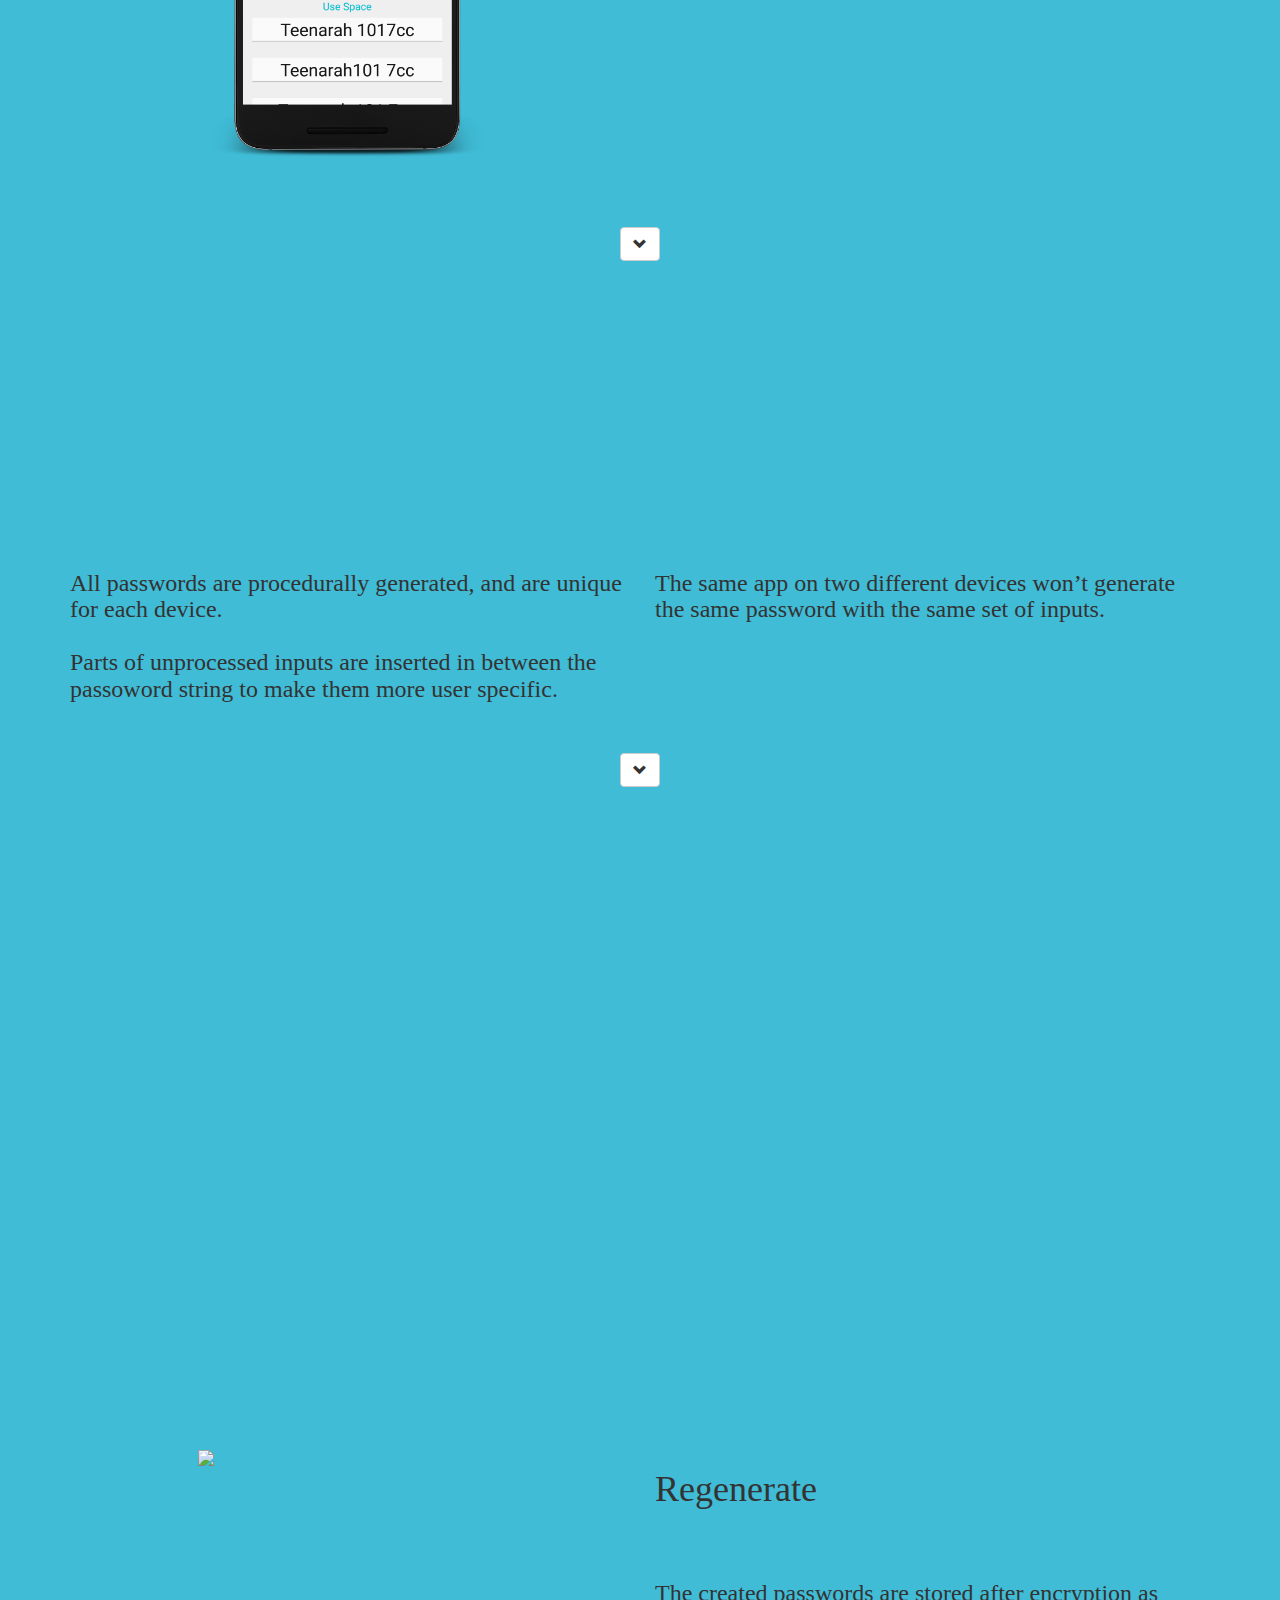
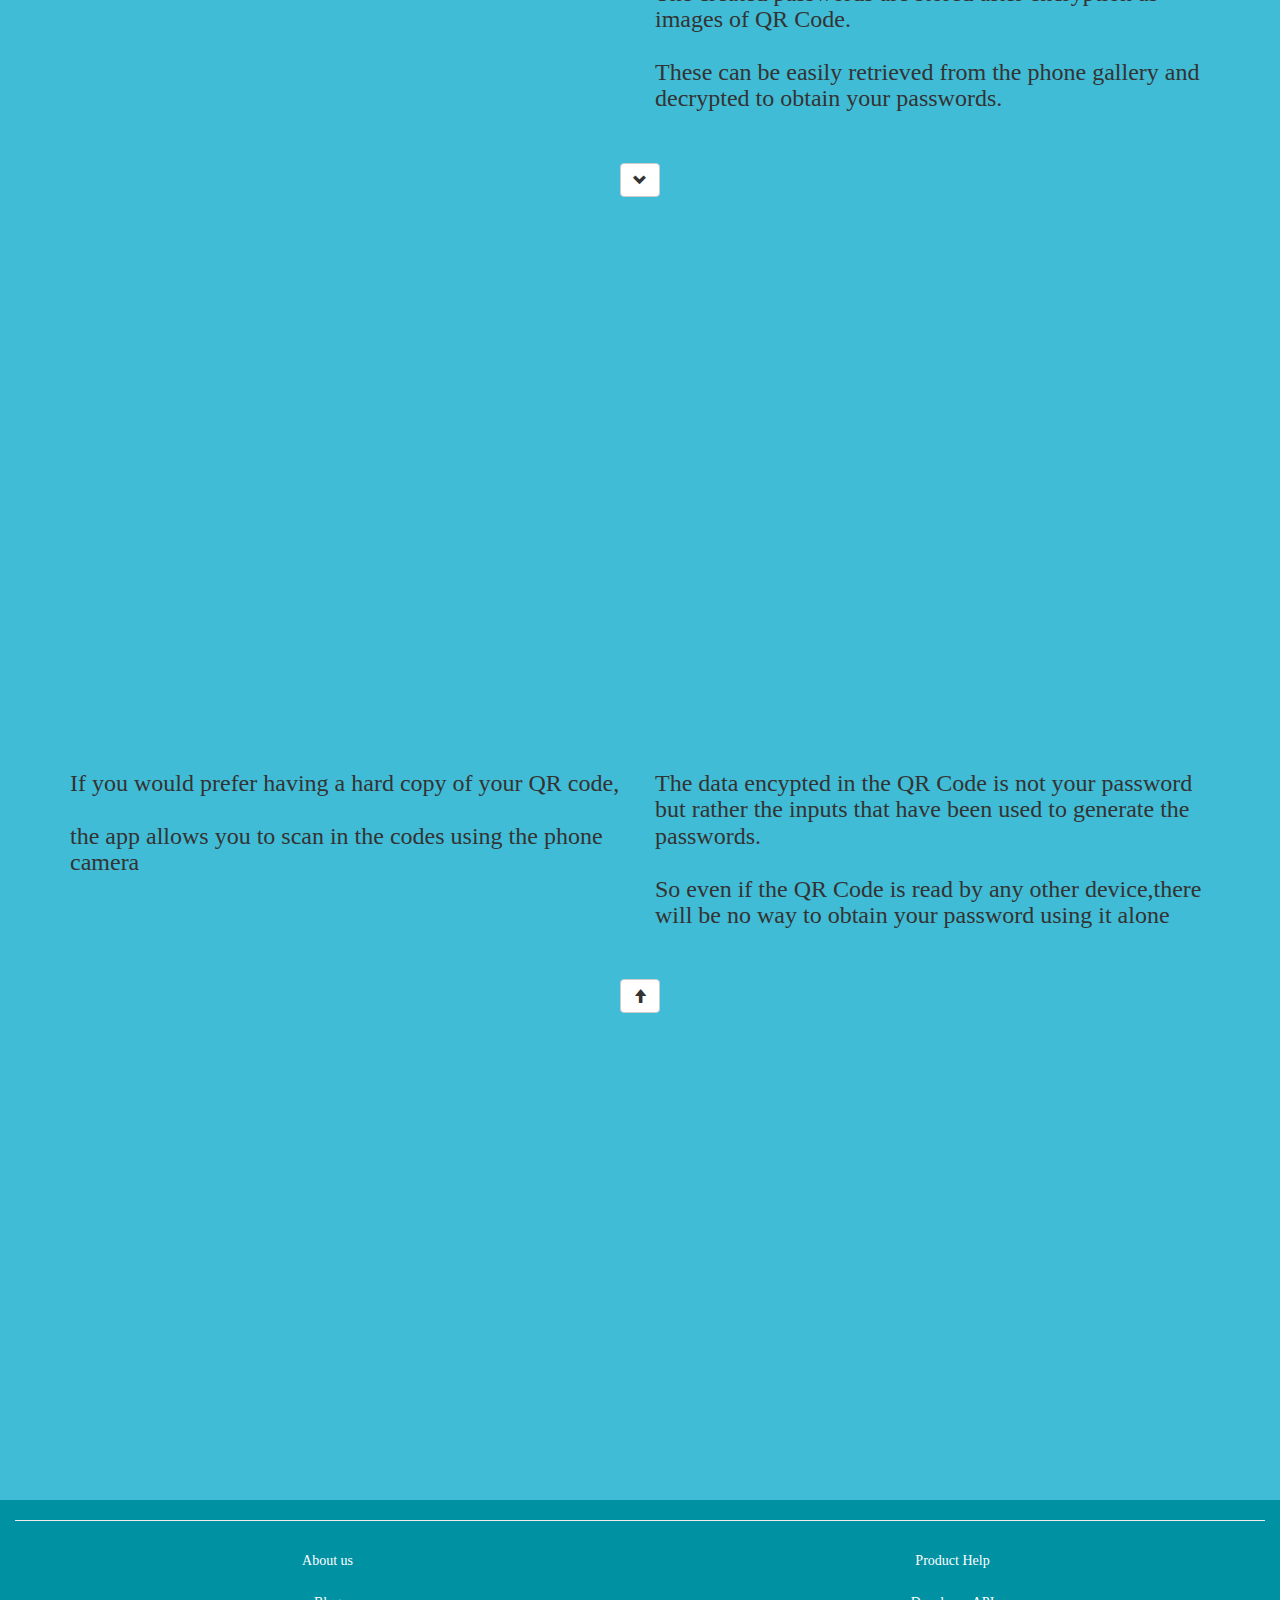
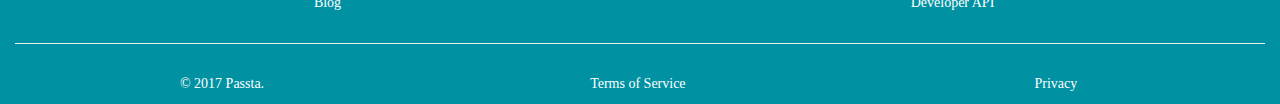
==== commit b2779e60: "Update index.html" ====
--- a/index.html
+++ b/index.html
@@ -158,8 +158,6 @@
 			    <br><br>
 			    <h3>
 				    Every password generated is unique to the device it was created on.<br><br>The app takes identifying informationn from your device processes it,<br>so that no one can create the same passoword as you on their own device by mimicking your steps
-				    <br><br>
-<li>Parts of unprocessed inputs are inserted in between the passoword string to make them more user specific.</li>
 			    </h3>
 			</div>
 				
@@ -176,10 +174,11 @@
 	<section id="services4" class="page1-section">
         <div class="container">
             <div class="row">
-                <div class="col-lg-6">
-			<h3>All passwords are procedurally generated, and are unique for each device.</h3>
-		    </div>
-		    <div class="col-lg-6">
+                <div class="col-lg-6 text-left">
+			<h3>All passwords are procedurally generated, and are unique for each device.
+				<br><br>Parts of unprocessed inputs are inserted in between the passoword string to make them more user specific.</h3>
+		    </div>
+		    <div class="col-lg-6 text-left">
 			    <h3>The same app on two different devices won’t generate the same password with the same set of inputs.</h3>
 		    </div>
 		</div>
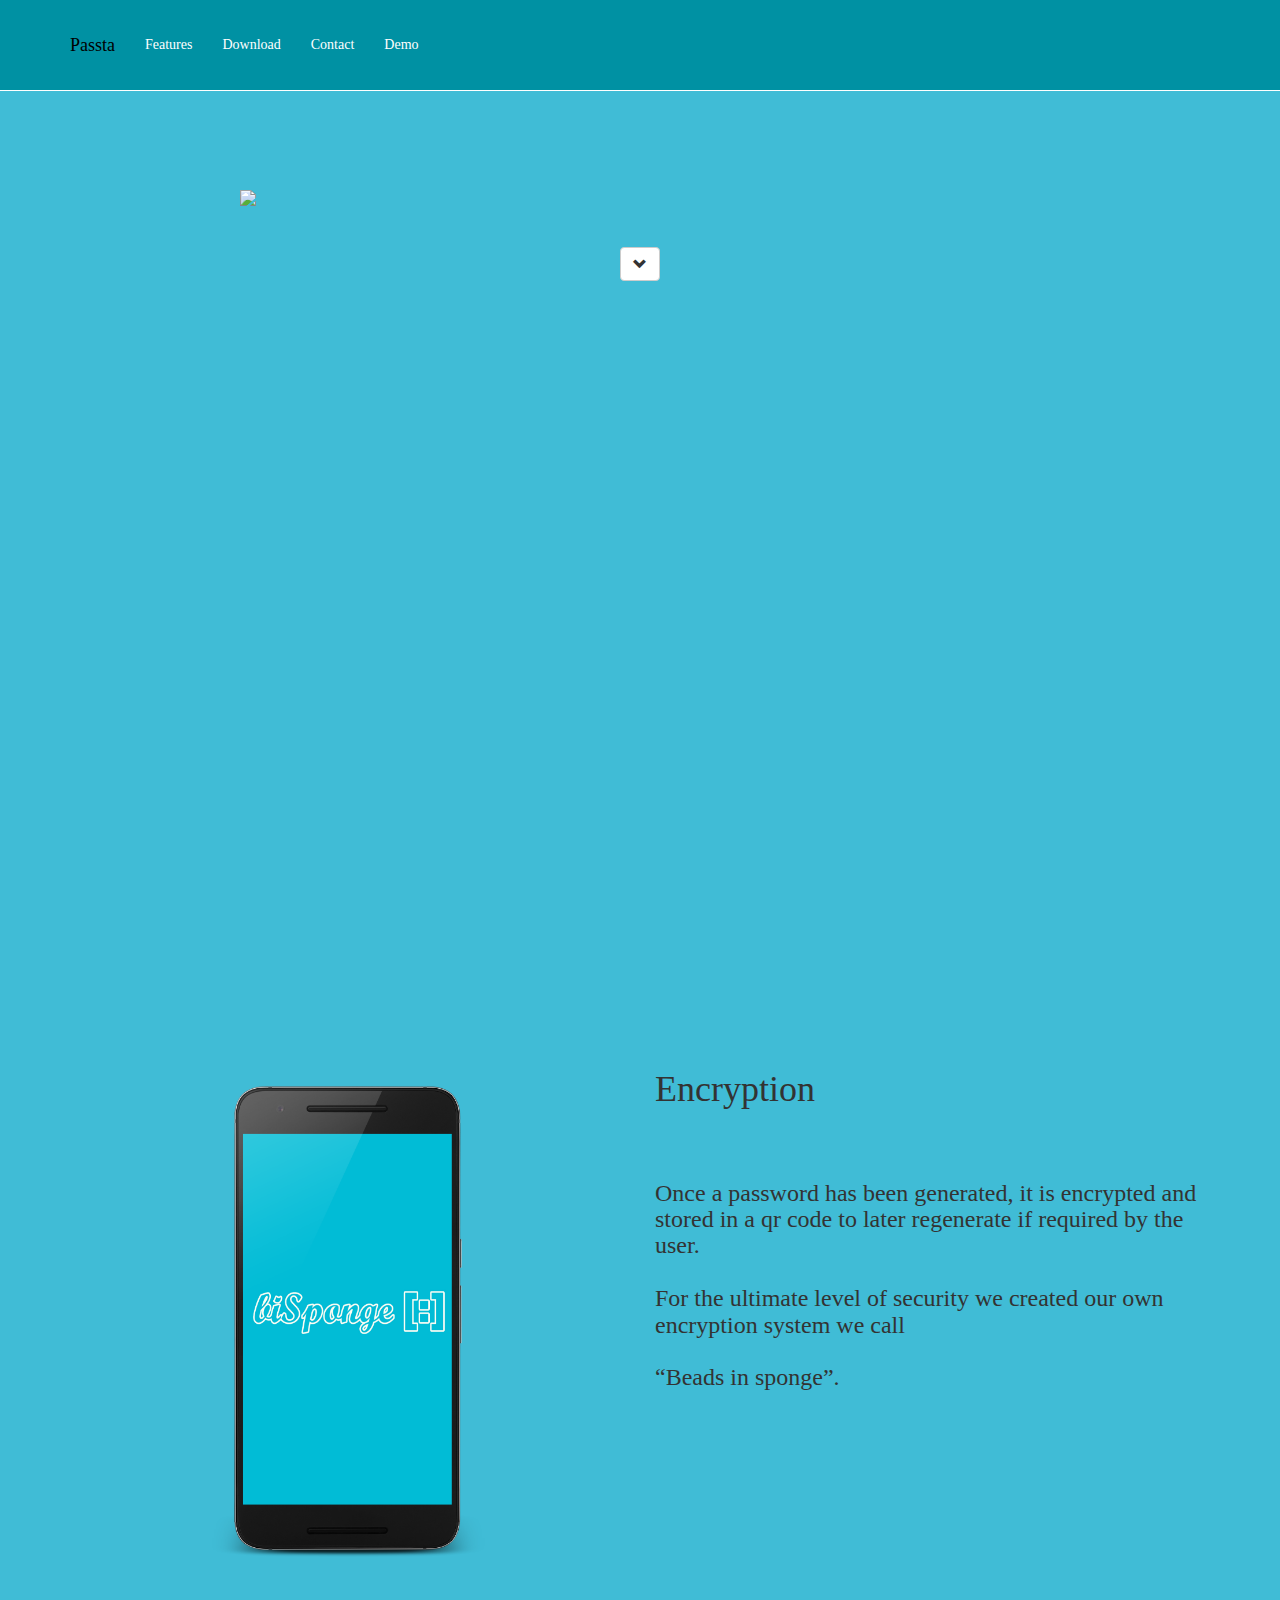
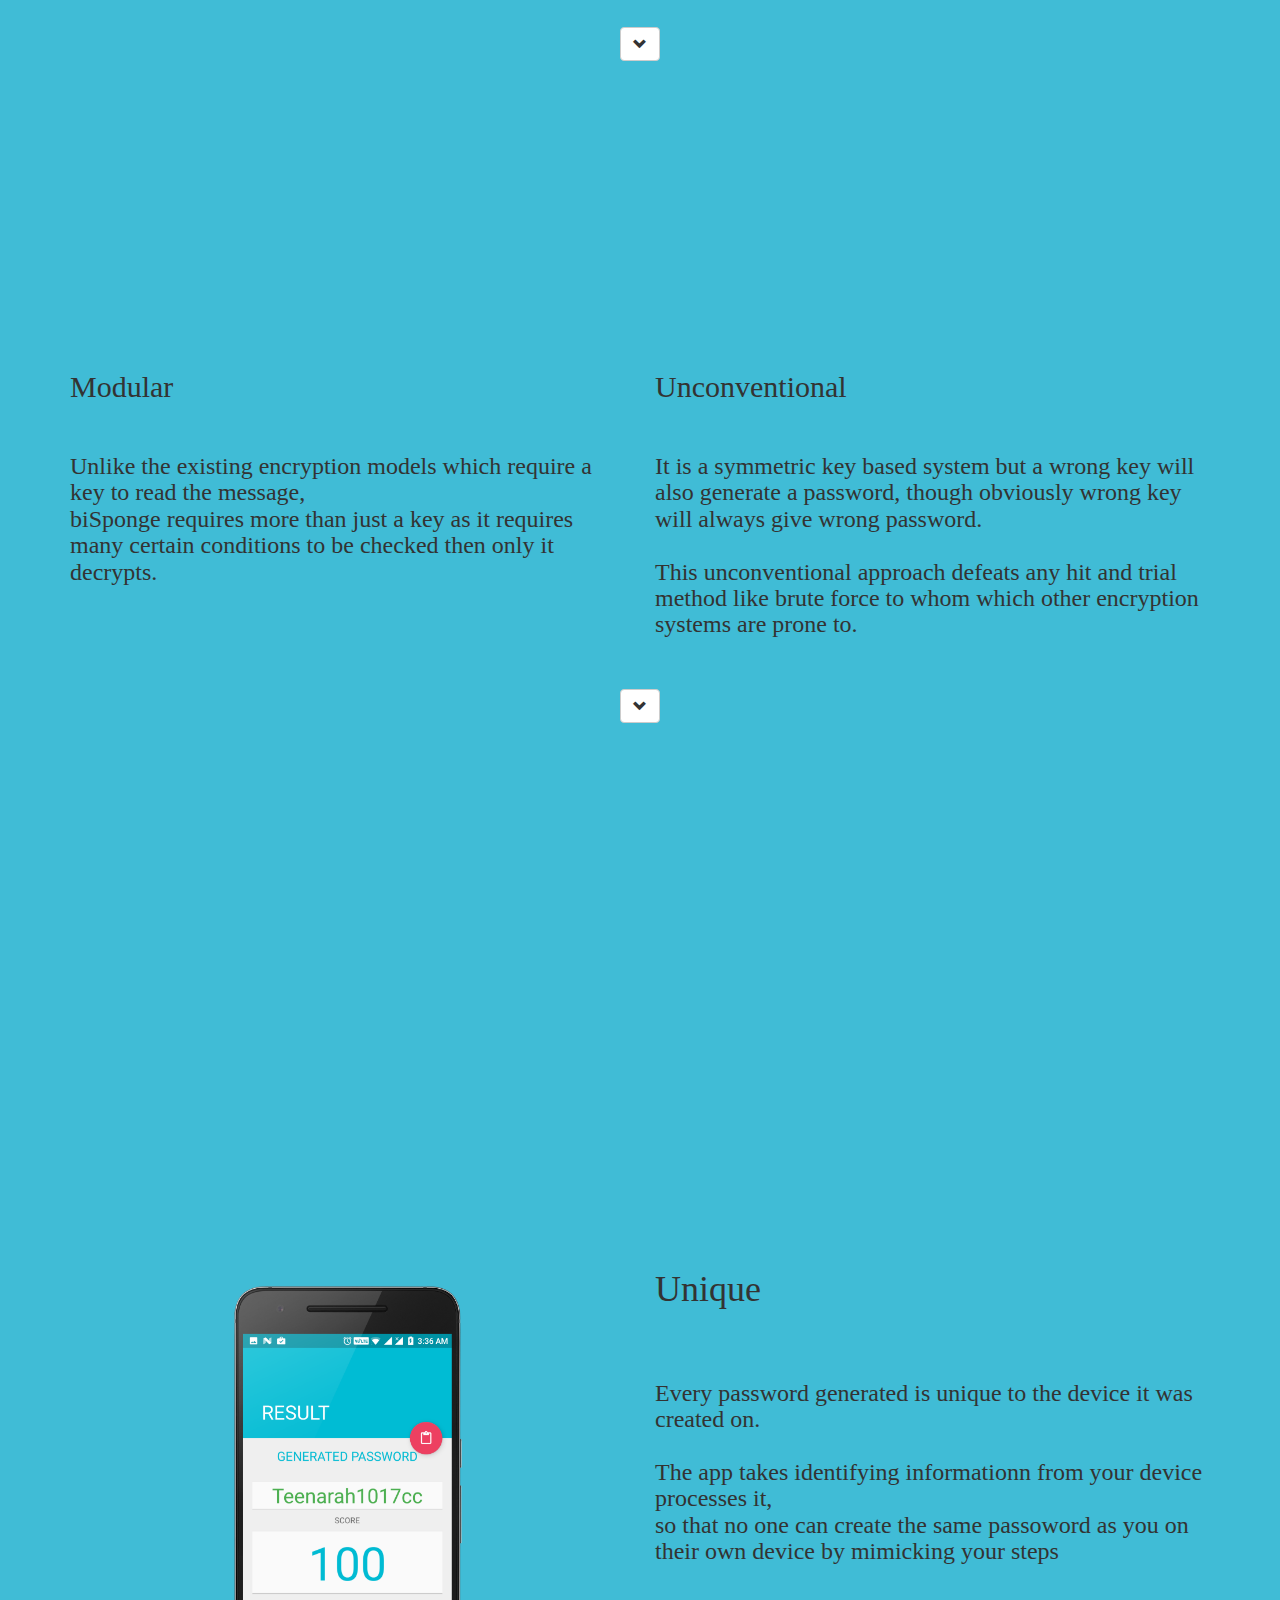
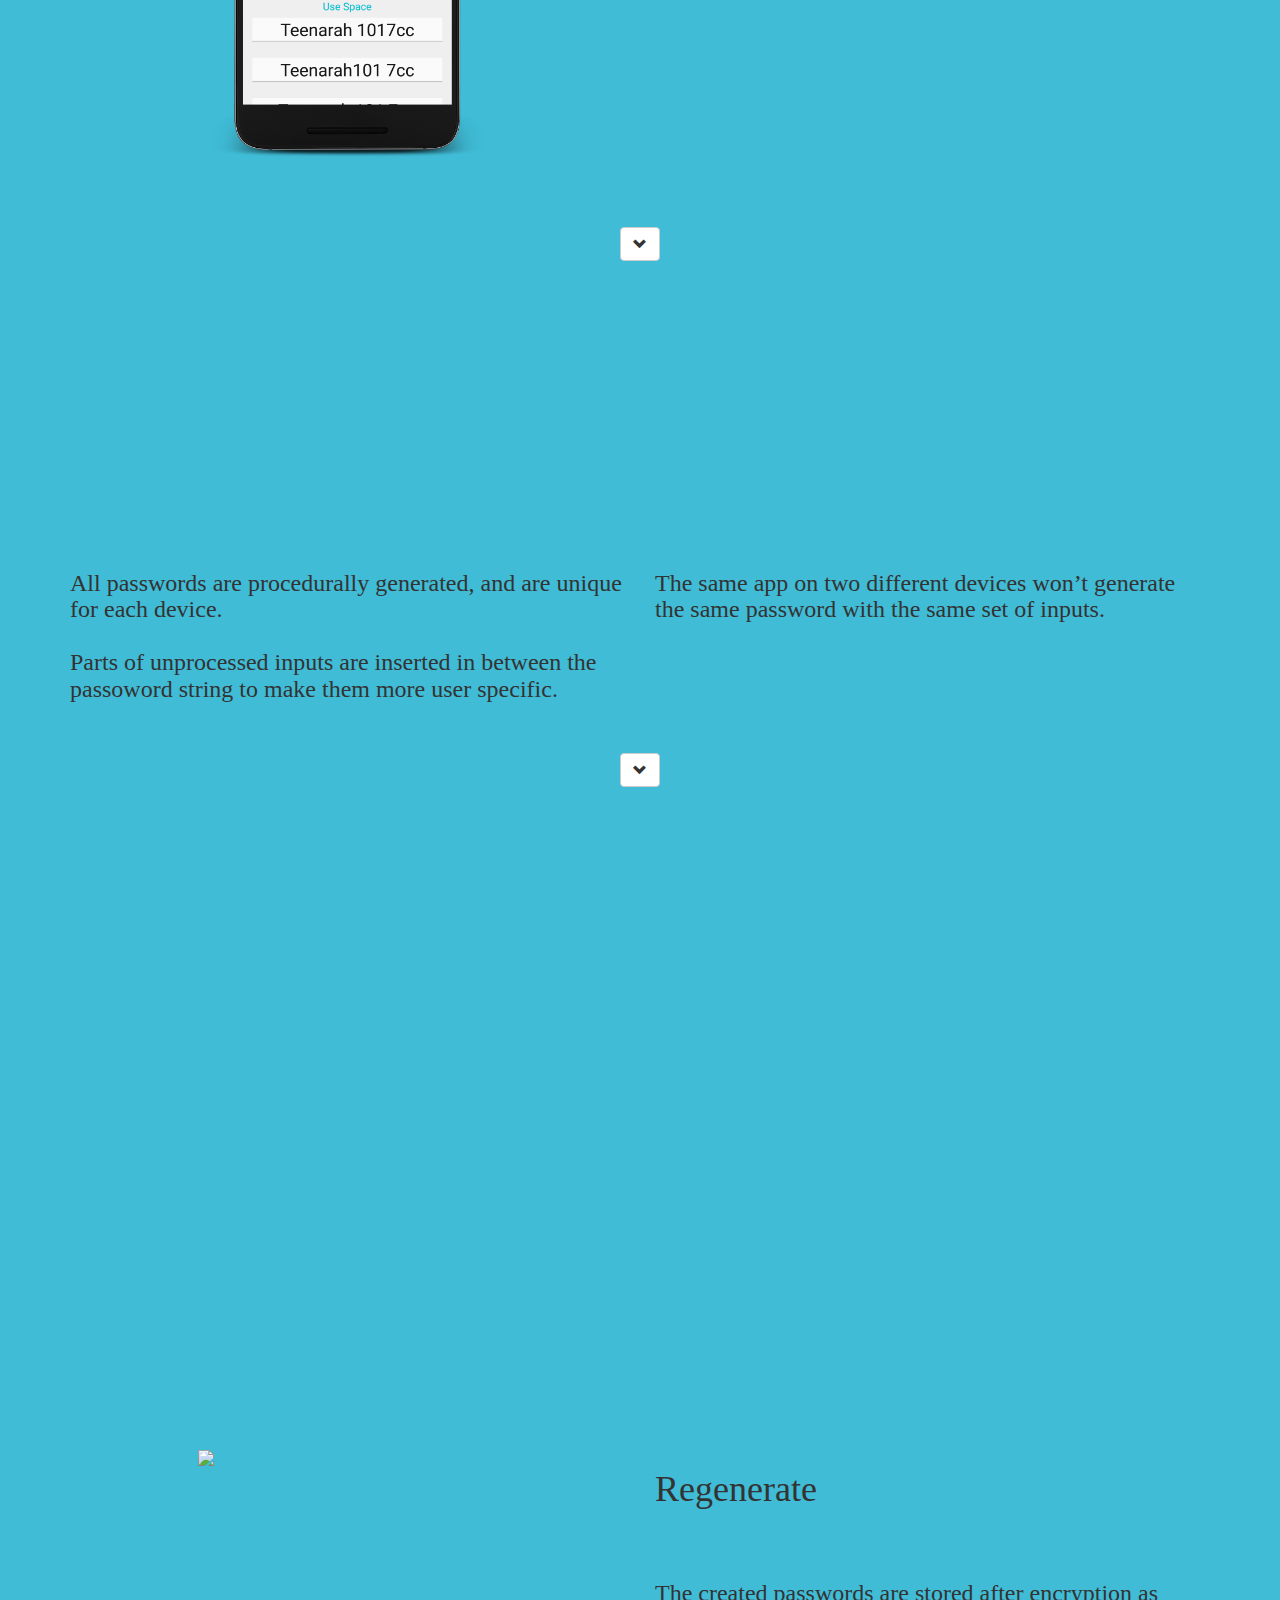
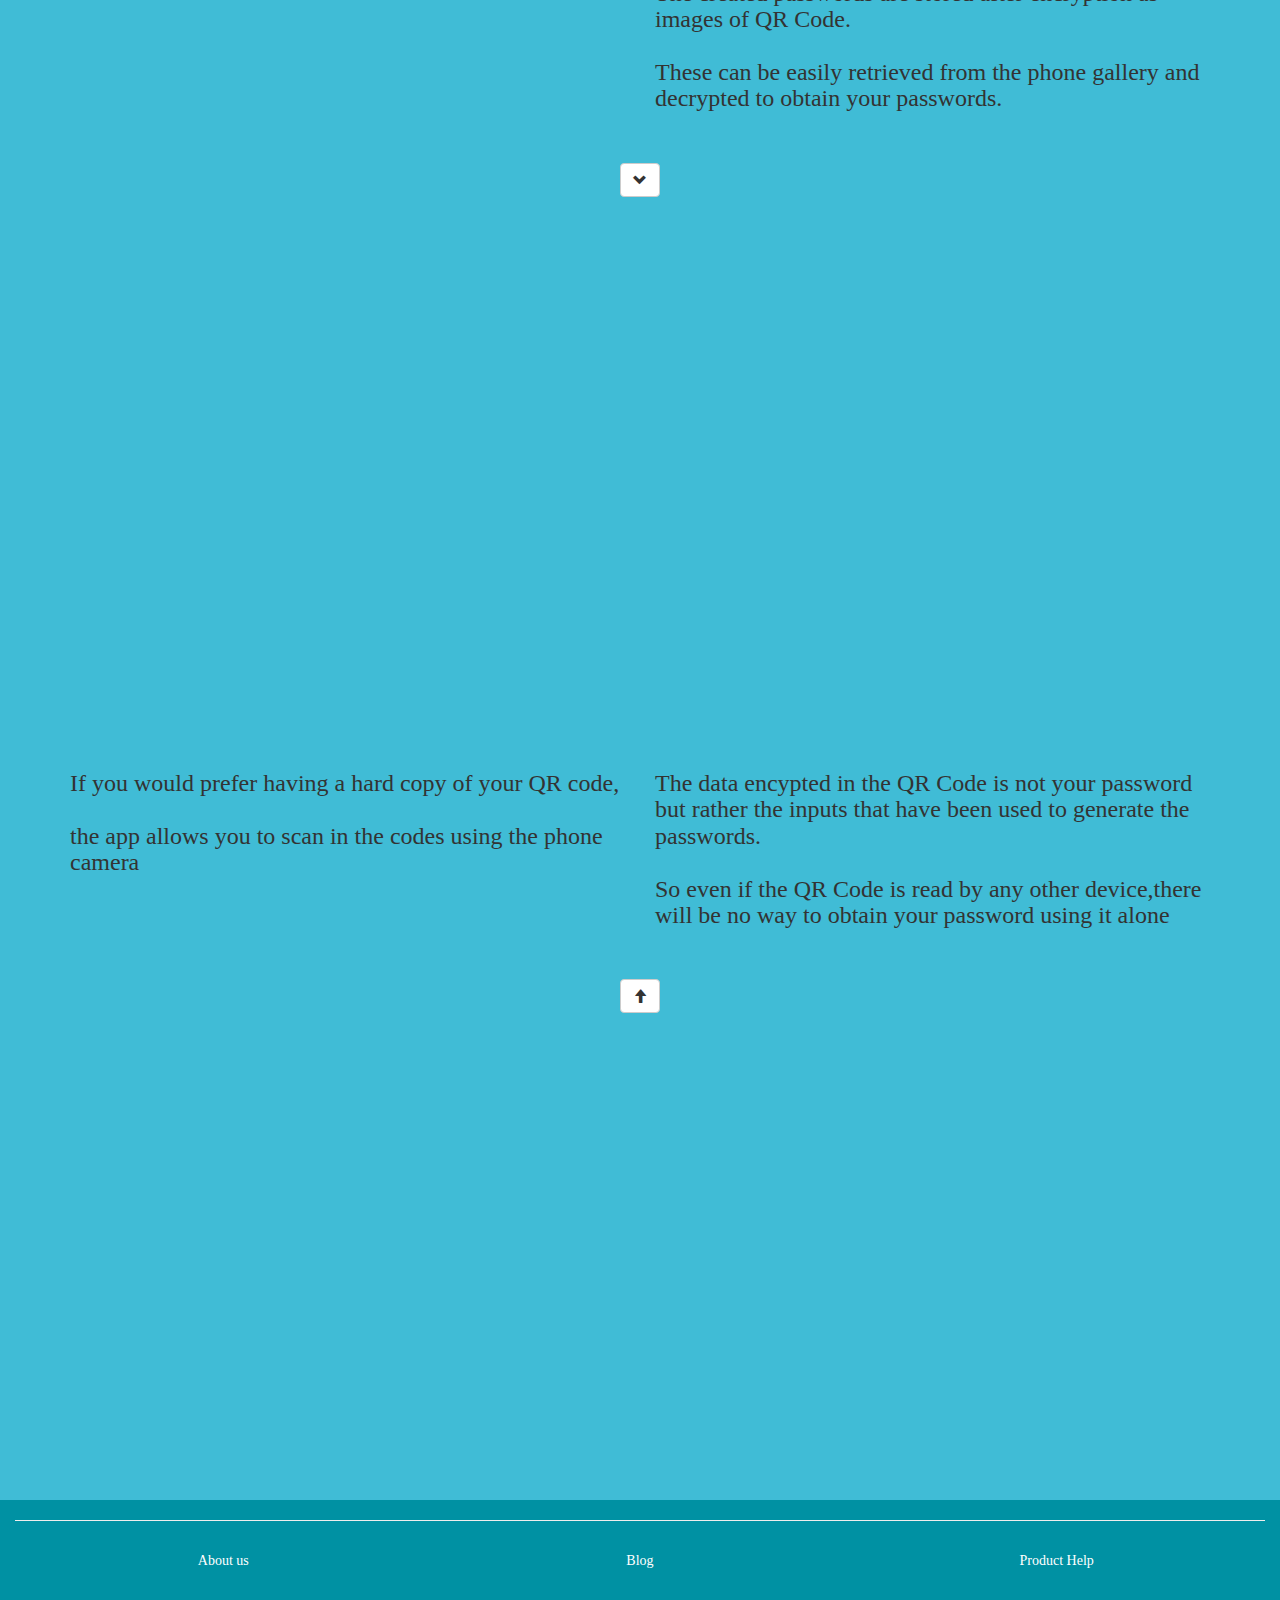
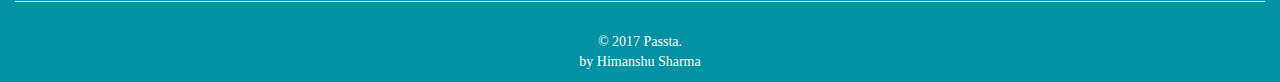
==== commit 98833d6d: "Update index.html" ====
--- a/index.html
+++ b/index.html
@@ -286,28 +286,25 @@
     <hr />
   <div class="row">
     <div class="col-lg-12">
-      <div class="col-md-6">
+      <div class="col-md-4">
         <ul class="nav nav-pills nav-stacked">
           <li><a href="https://passgen.github.io/contact/">About us</a></li>
-          <li><a href="#">Blog</a></li>
         </ul>
       </div>
-     <!-- <div class="col-md-3">
+     <div class="col-md-4">
         <ul class="nav nav-pills nav-stacked">
-          <li><a href="#">Product for iOS</a></li>
-          <li><a href="#">Product for Android</a></li>
+          <li><a href="#">Blog</a></li>
         </ul>  
-      </div>-->
+      </div>
     <!--  <div class="col-md-3">
         <ul class="nav nav-pills nav-stacked">
           <li><a href="#">Web analytics</a></li>  
           <li><a href="#">Presentations</a></li>          
         </ul> 
       </div> -->
-      <div class="col-md-6">
+      <div class="col-md-4">
         <ul class="nav nav-pills nav-stacked">
           <li><a href="#">Product Help</a></li>
-          <li><a href="#">Developer API</a></li>
         </ul>
       </div>  
     </div>
@@ -316,9 +313,9 @@
     <div class="row">
         <div class="col-lg-12">
             <ul class="nav nav-pills nav-justified">
-                <li><a href="/">© 2017 Passta.</a></li>
-                <li><a href="#">Terms of Service</a></li>
-                <li><a href="#">Privacy</a></li>
+                <li><a href="/">© 2017 Passta.<br>by Himanshu Sharma</a></li>
+               <!-- <li><a href="#">Terms of Service</a></li>
+                <li><a href="#">Privacy</a></li> -->
             </ul>
         </div>
     </div>
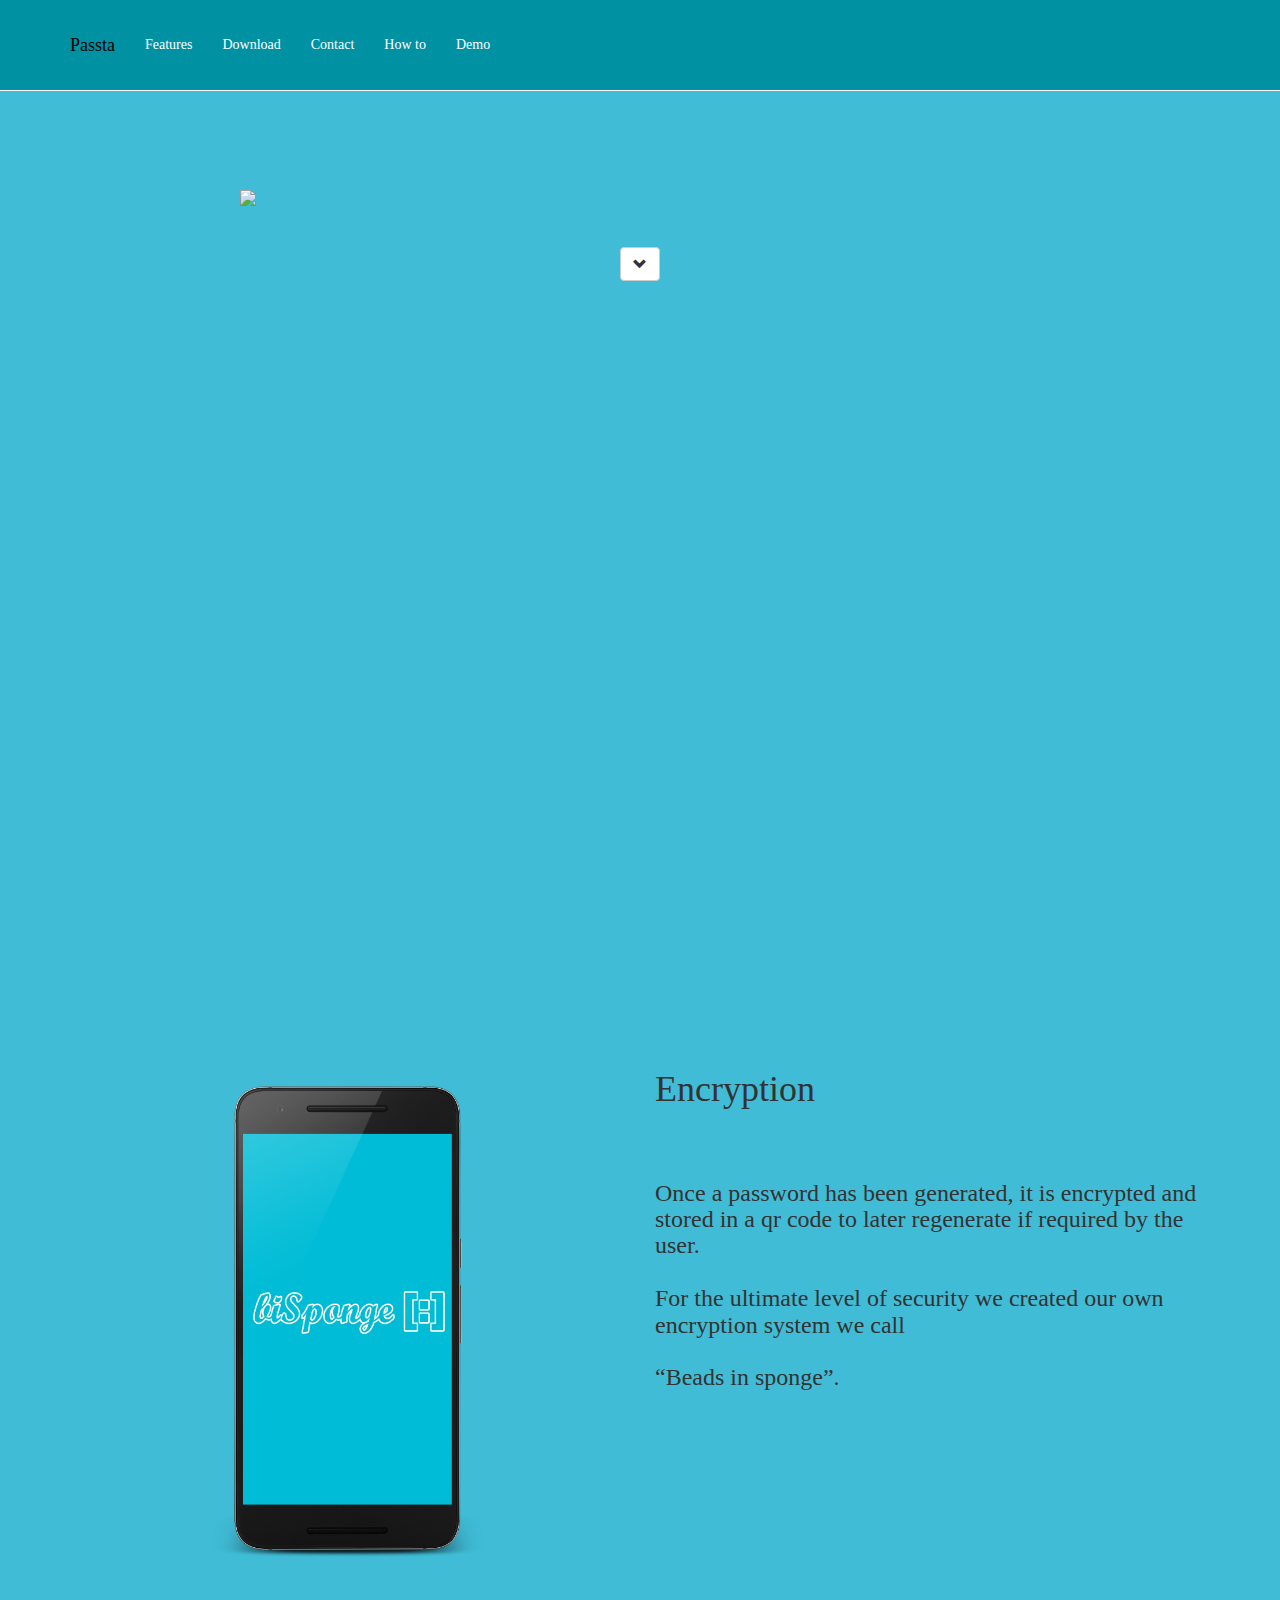
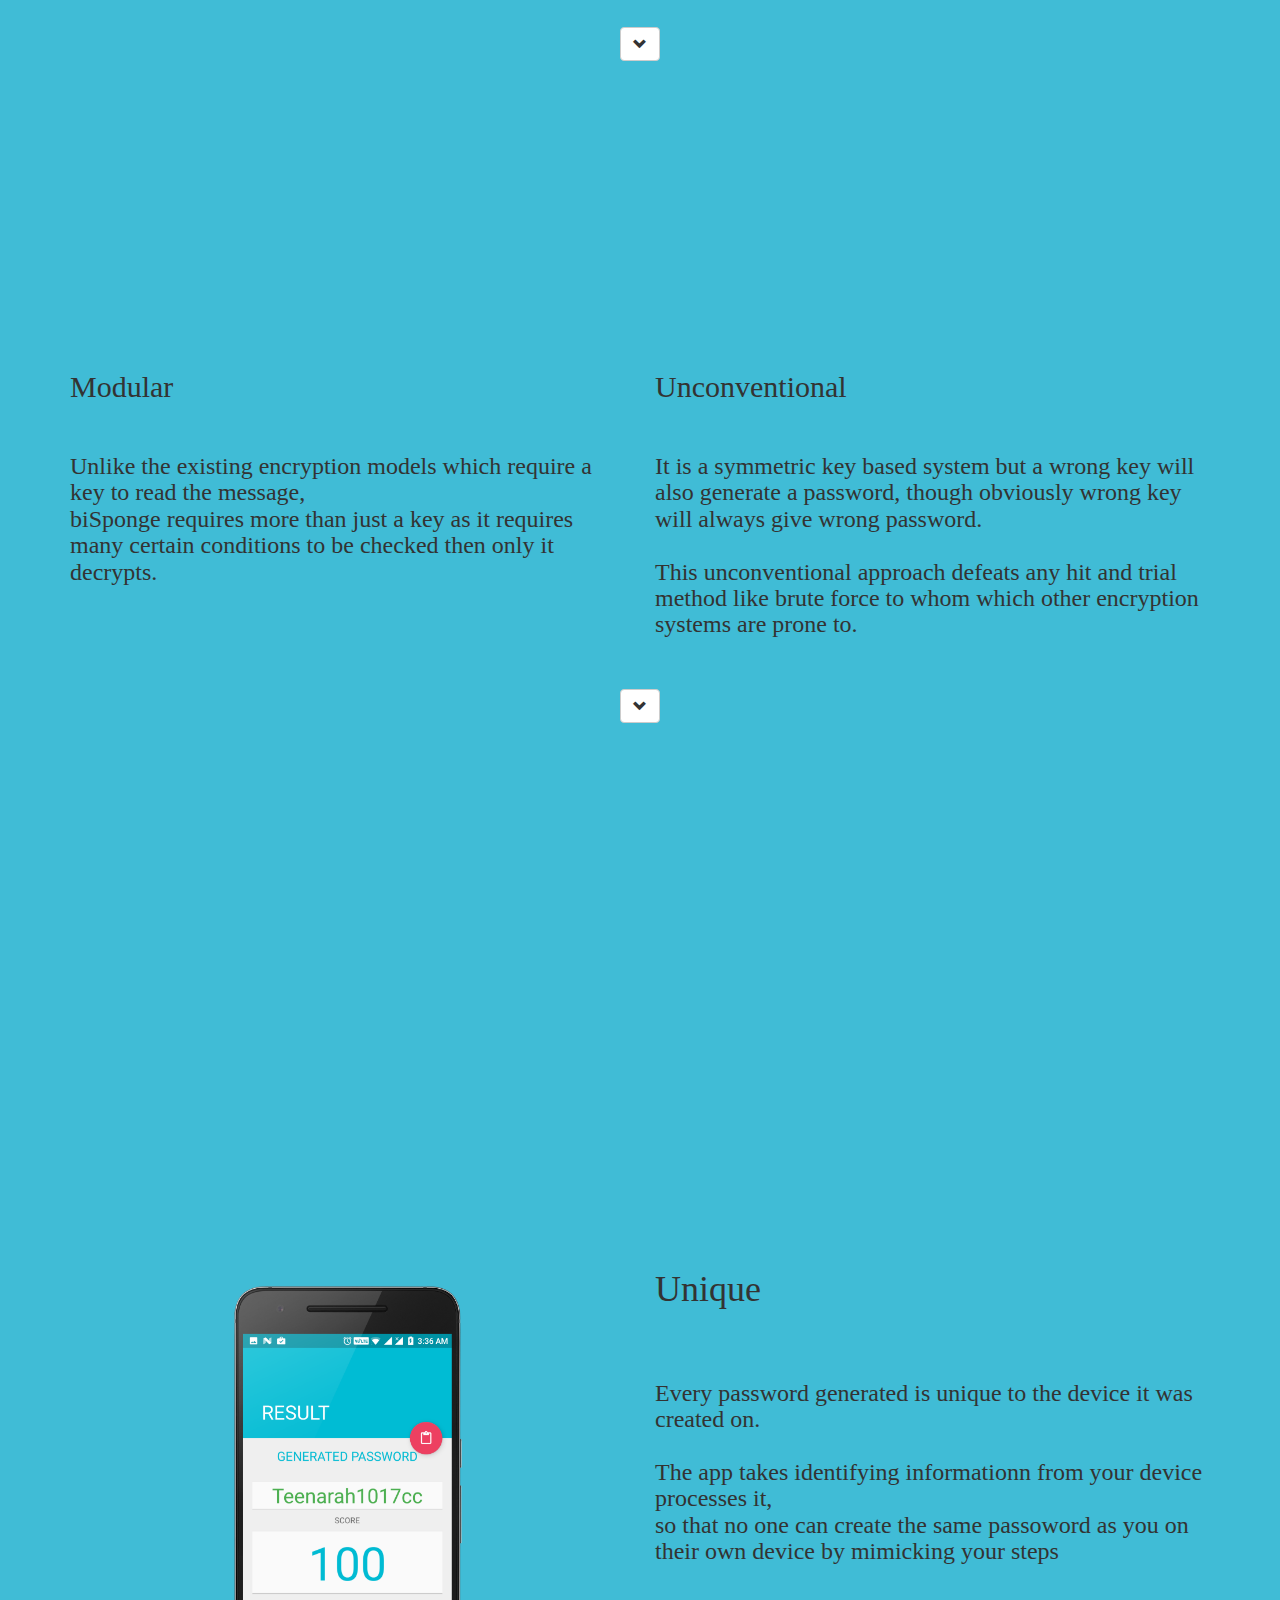
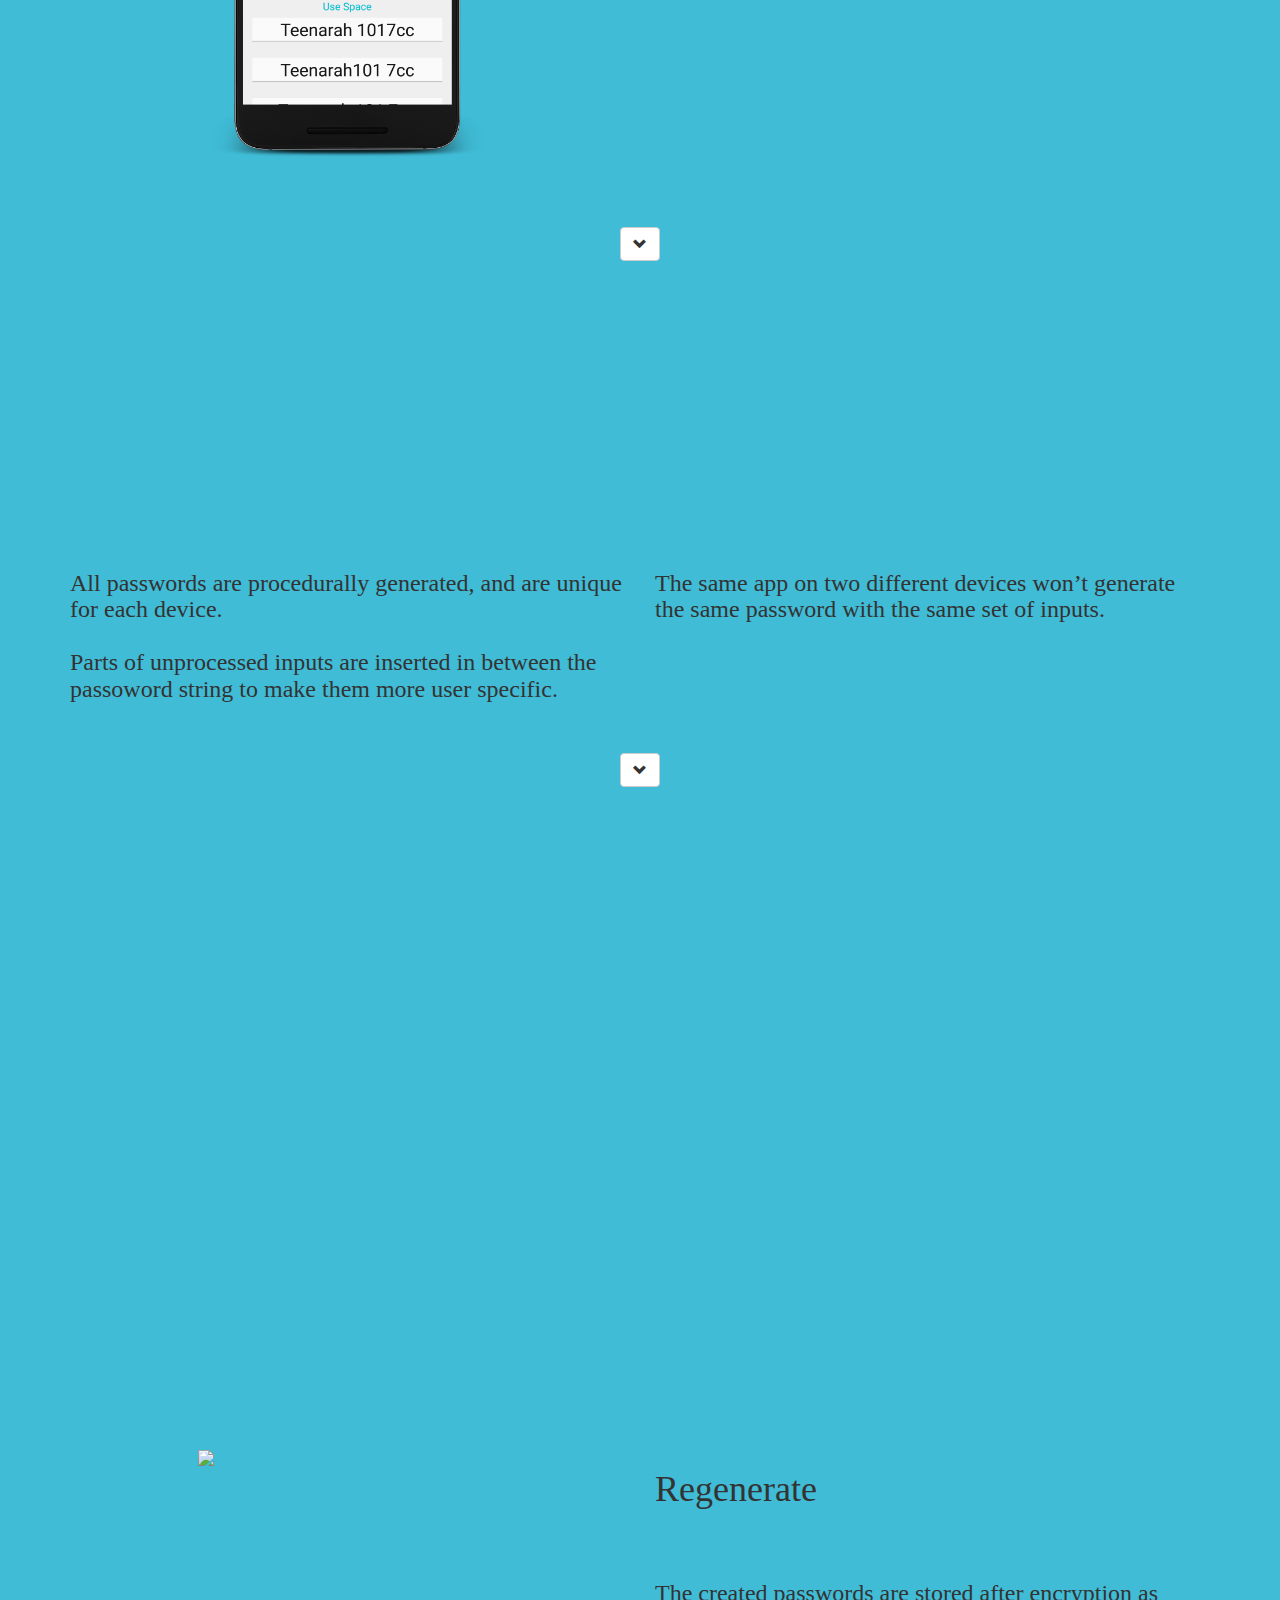
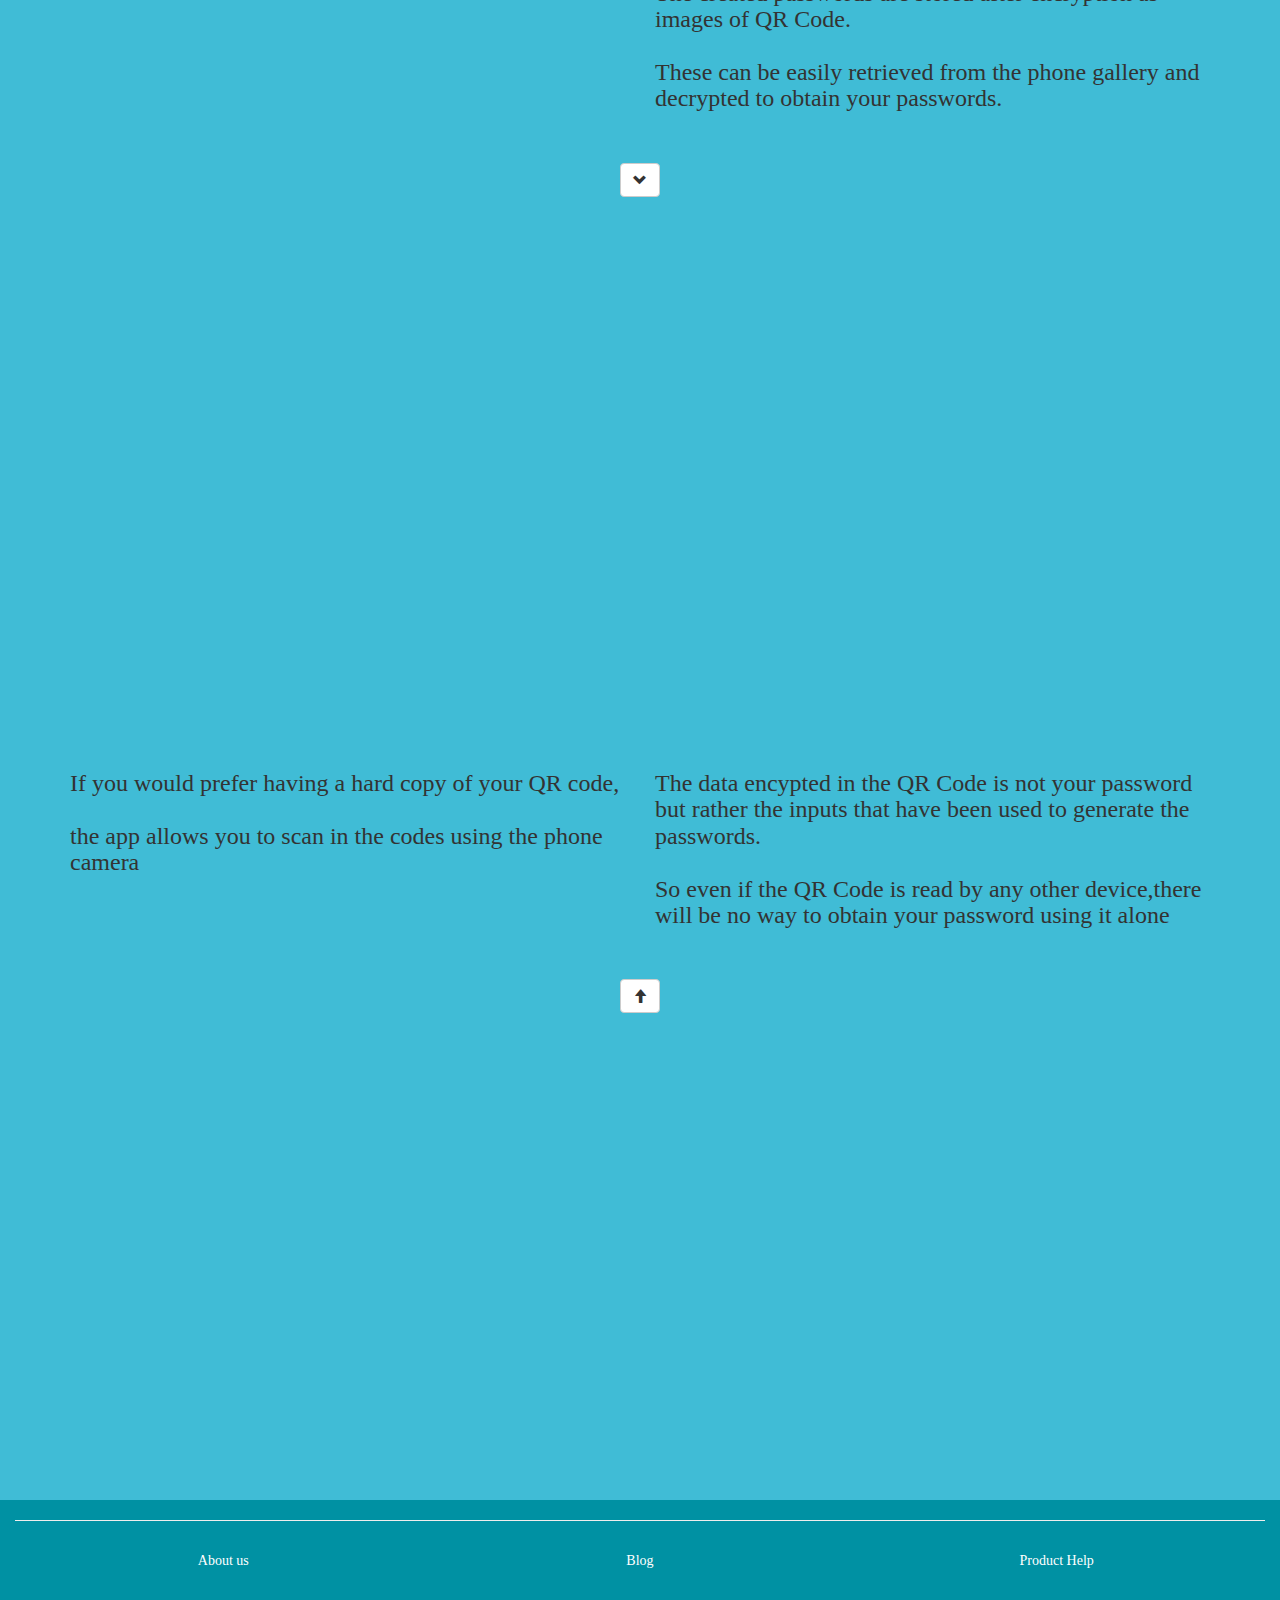
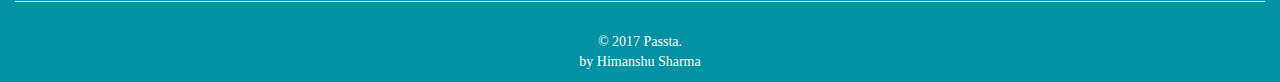
==== commit b5641118: "Update index.html" ====
--- a/index.html
+++ b/index.html
@@ -70,6 +70,9 @@
                     <li>
                         <a class="page-scroll" href="/contact">Contact</a>
                     </li>
+			<li>
+                            <a class="page-scroll" href="/how to">How to</a>
+                        </li>
 			<li>
                             <a class="page-scroll" href="/demo">Demo</a>
                         </li>
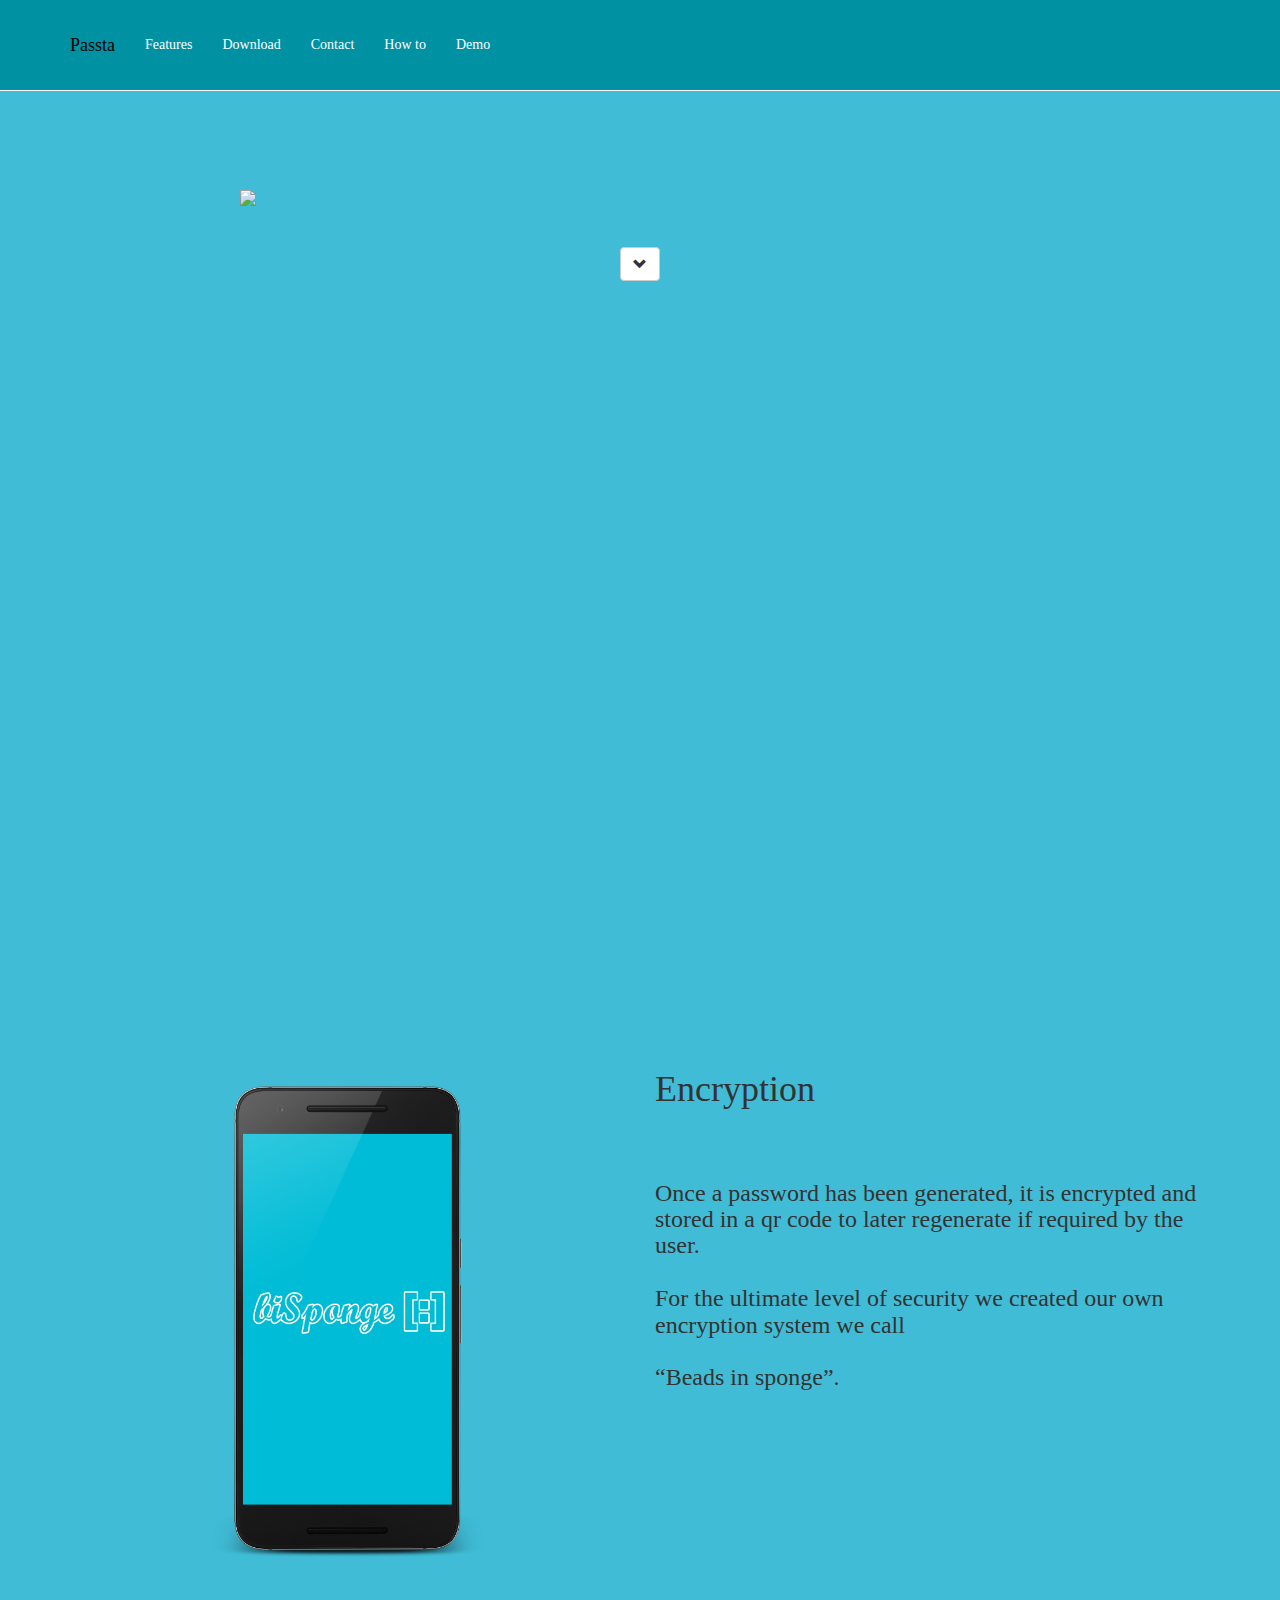
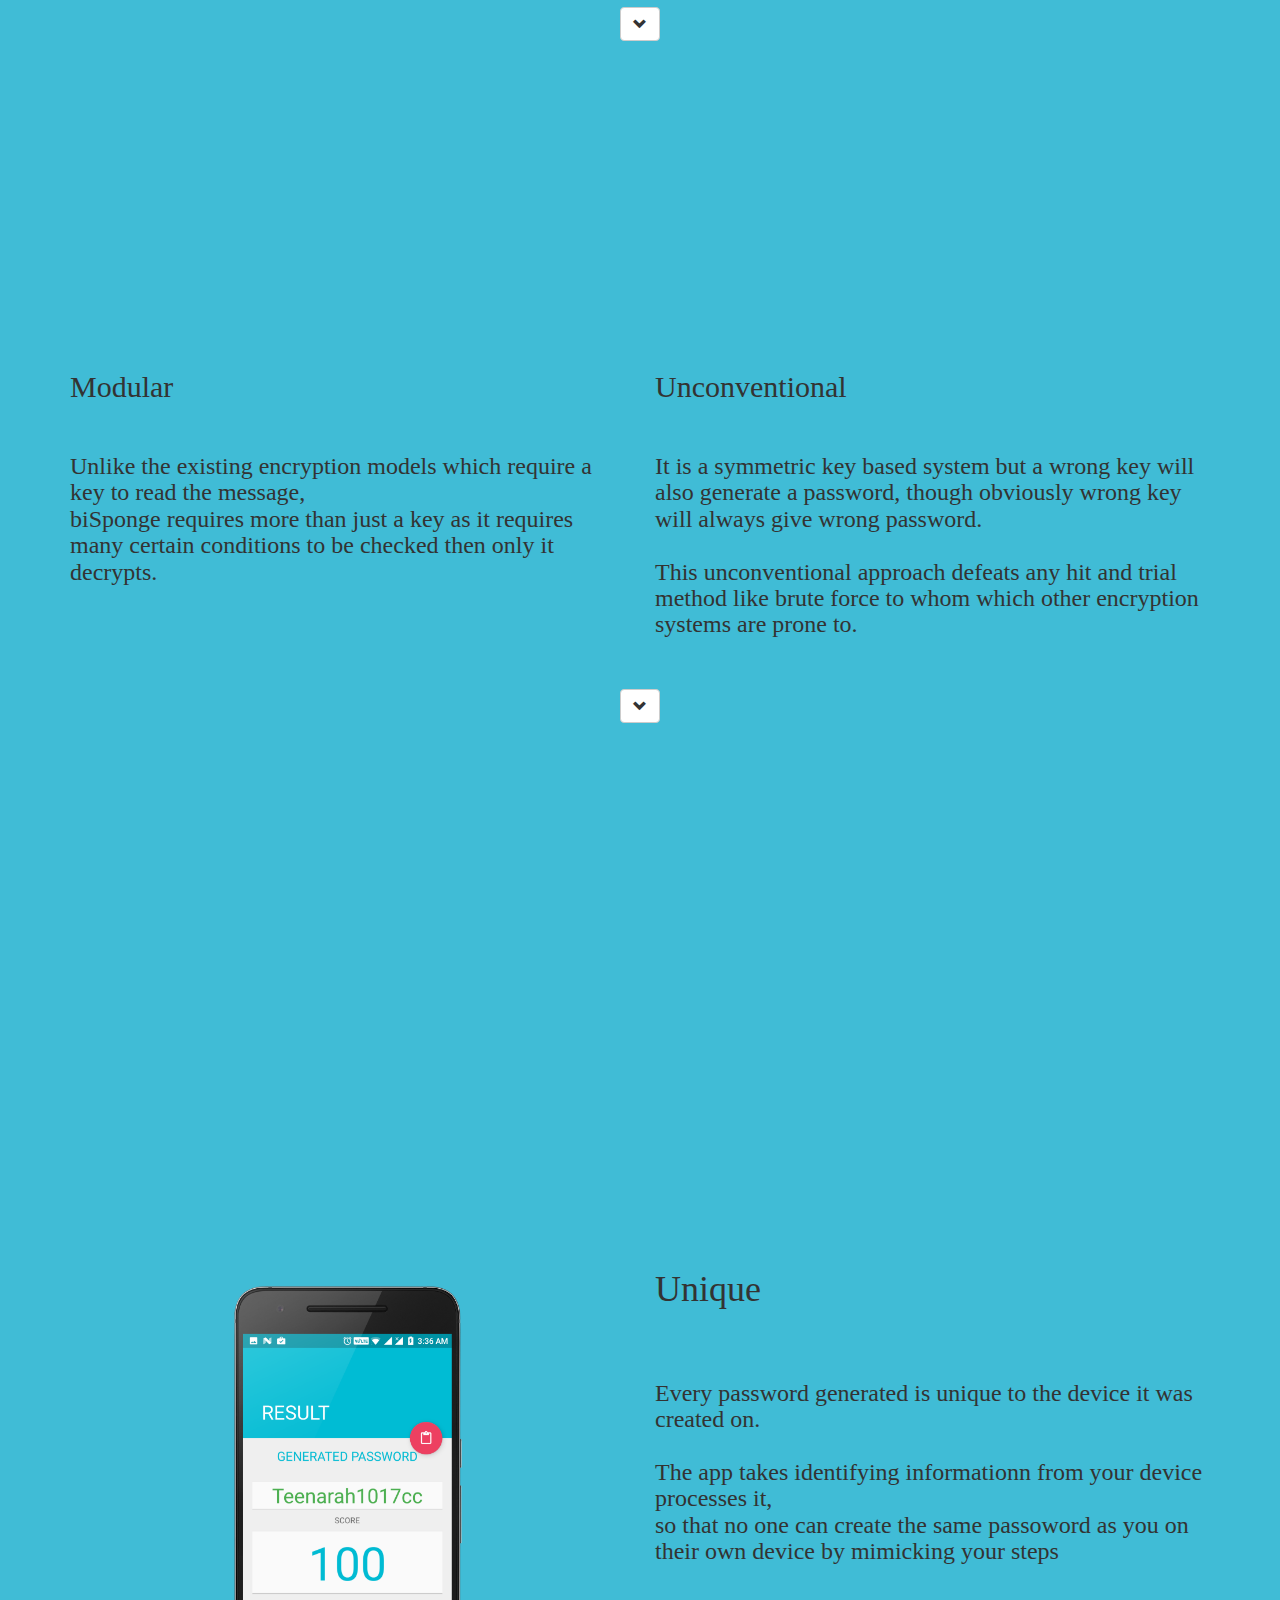
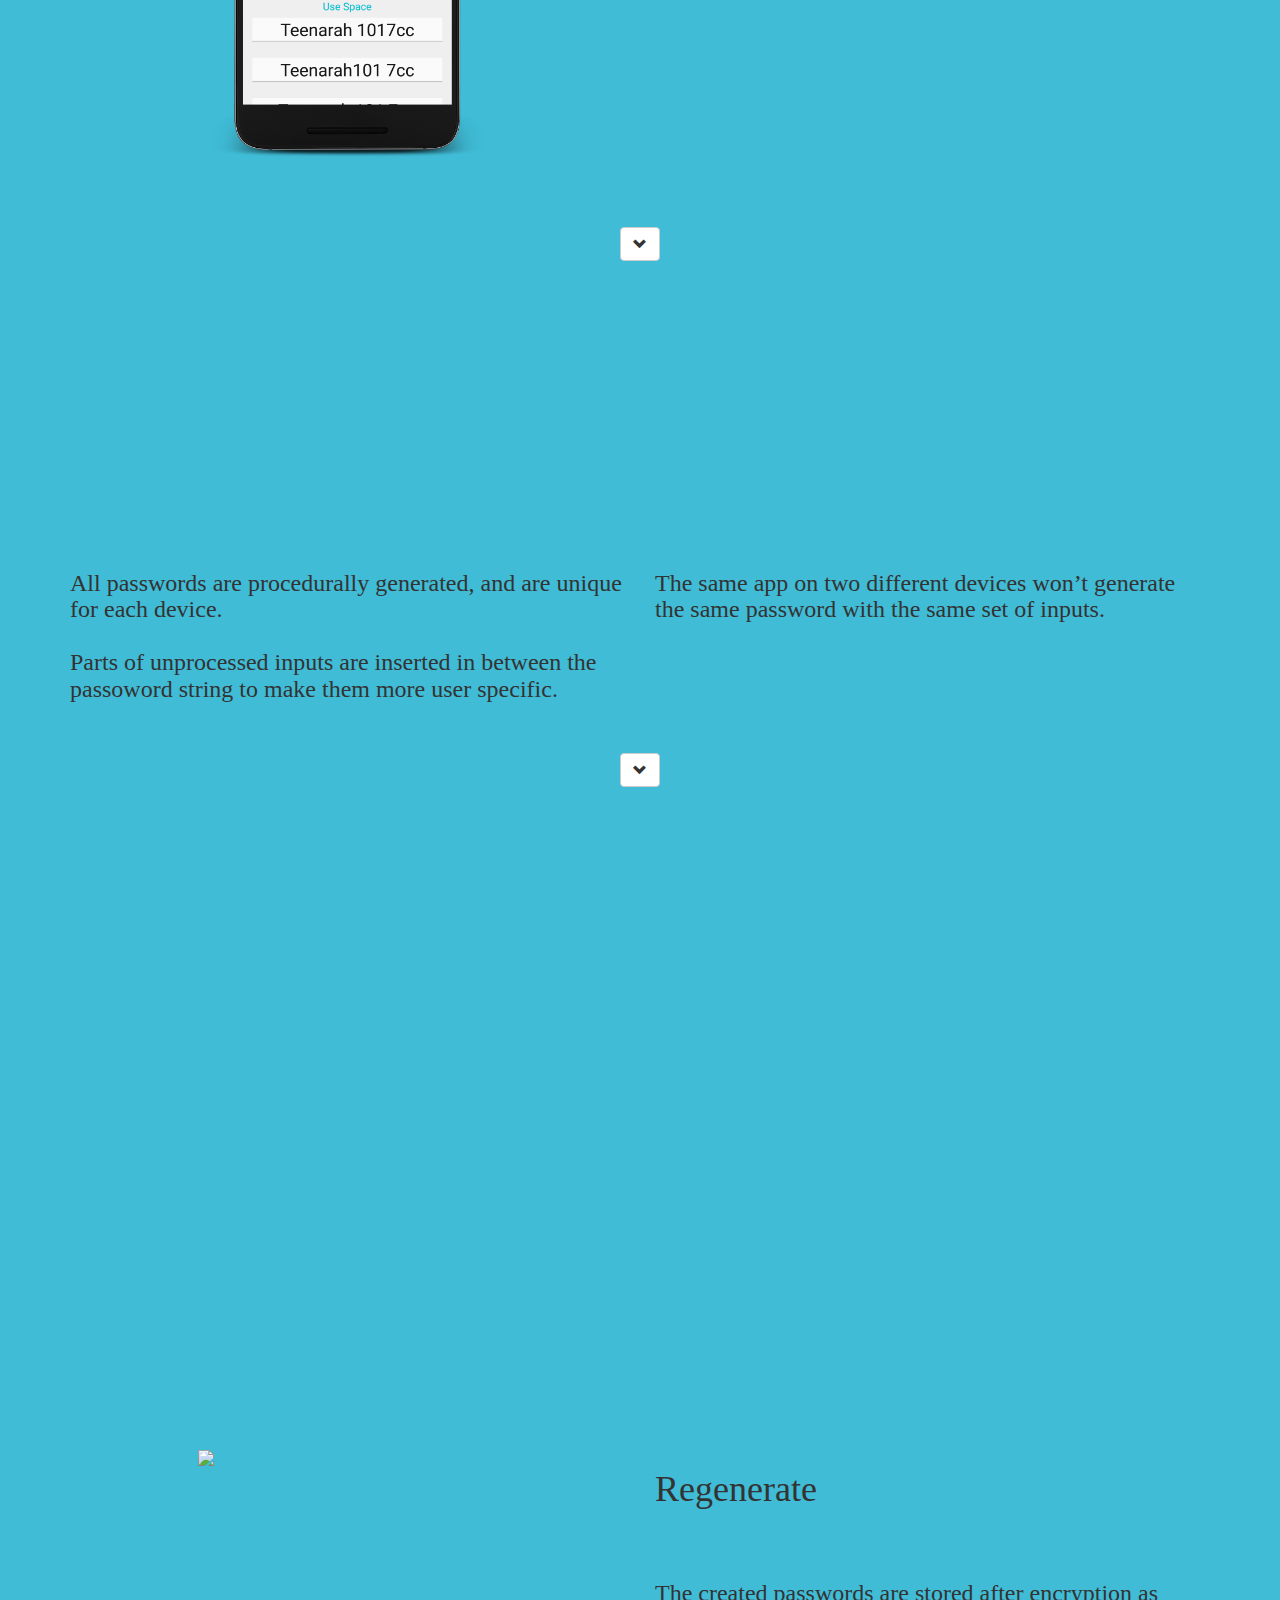
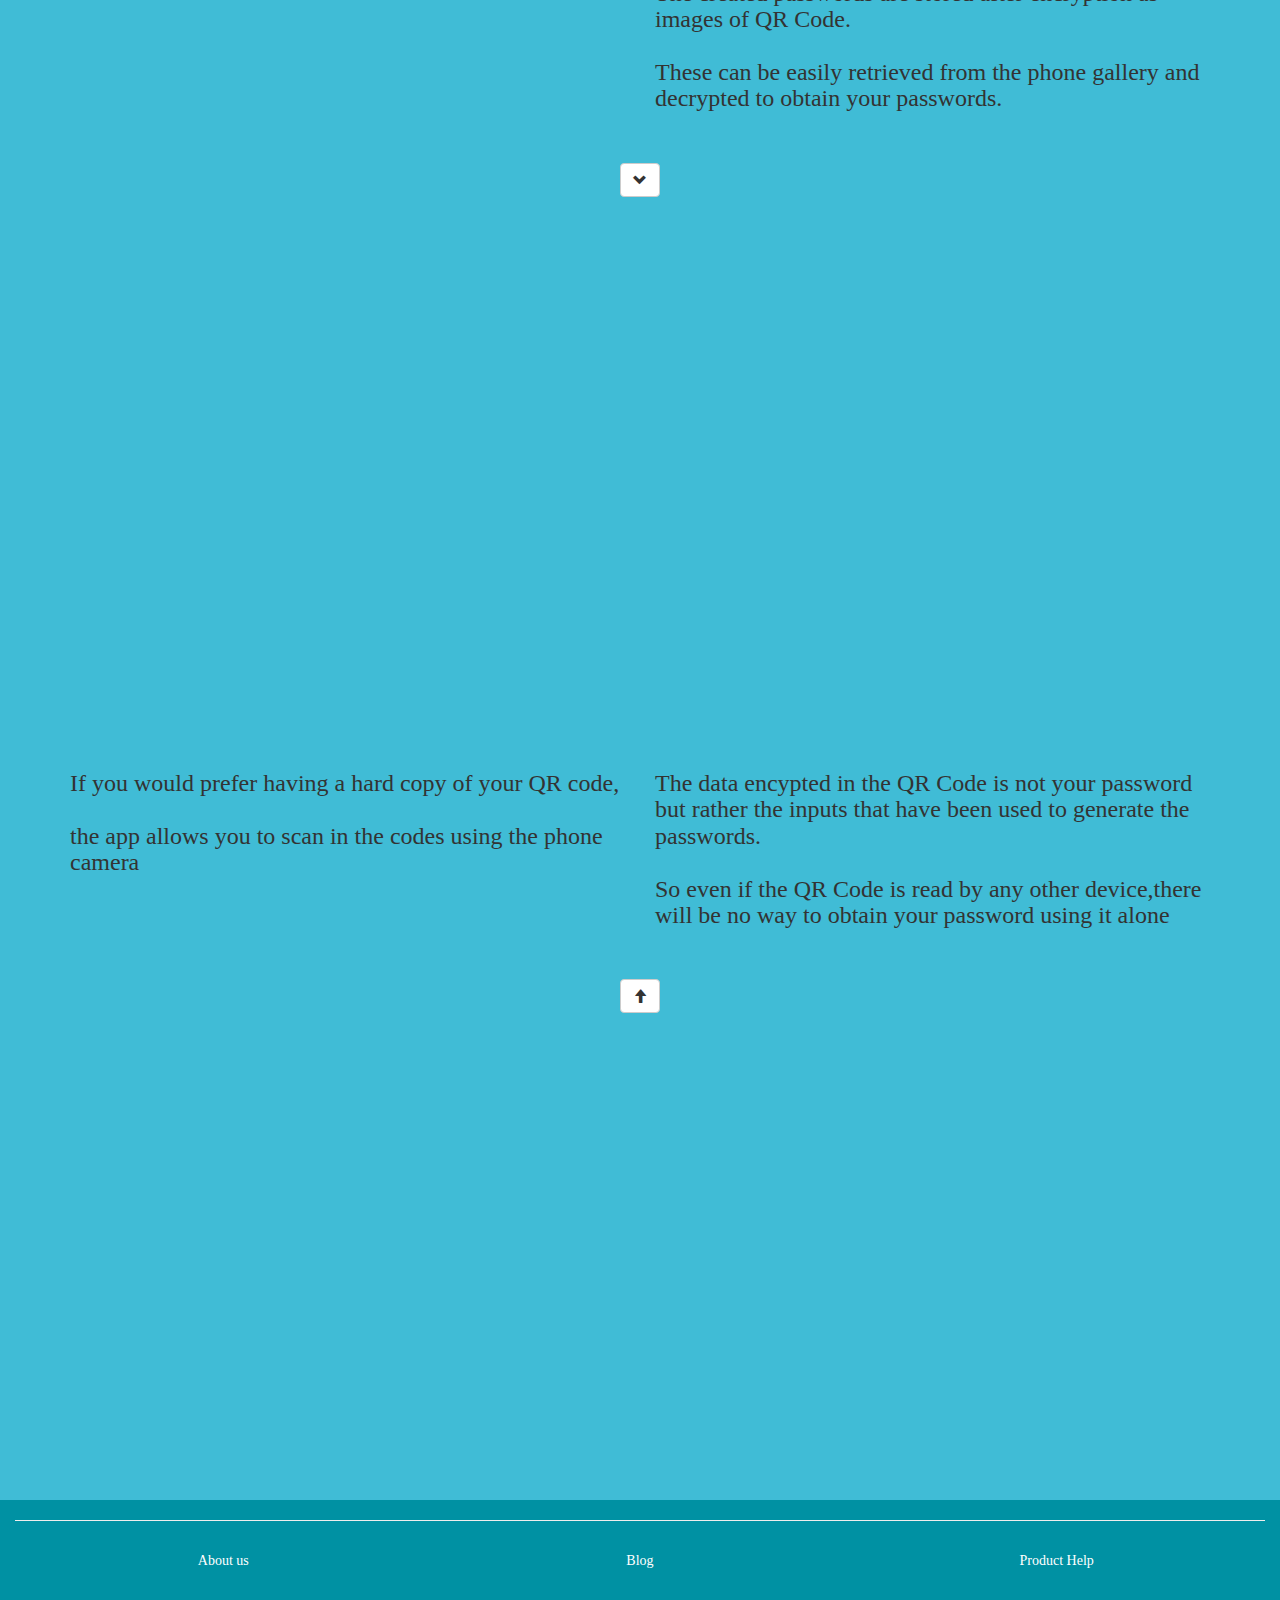
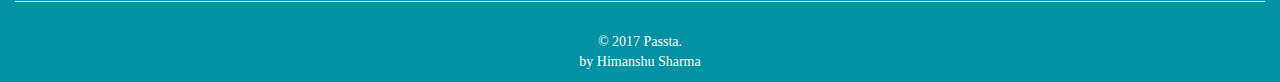
==== commit f7071a9a: "Update index.html" ====
--- a/index.html
+++ b/index.html
@@ -119,7 +119,7 @@
 		    
 		</div>
 	</div>
-		<br><br>
+		<br>
 		<a class="btn btn-default page-scroll glyphicon glyphicon-chevron-down" href="#services2"></a>
 		</section>
 	
@@ -296,7 +296,7 @@
       </div>
      <div class="col-md-4">
         <ul class="nav nav-pills nav-stacked">
-          <li><a href="#">Blog</a></li>
+          <li><a href="https://passgen.github.io/coming_soon.html">Blog</a></li>
         </ul>  
       </div>
     <!--  <div class="col-md-3">
@@ -307,7 +307,7 @@
       </div> -->
       <div class="col-md-4">
         <ul class="nav nav-pills nav-stacked">
-          <li><a href="#">Product Help</a></li>
+          <li><a href="https://passgen.github.io/how to/">Product Help</a></li>
         </ul>
       </div>  
     </div>
